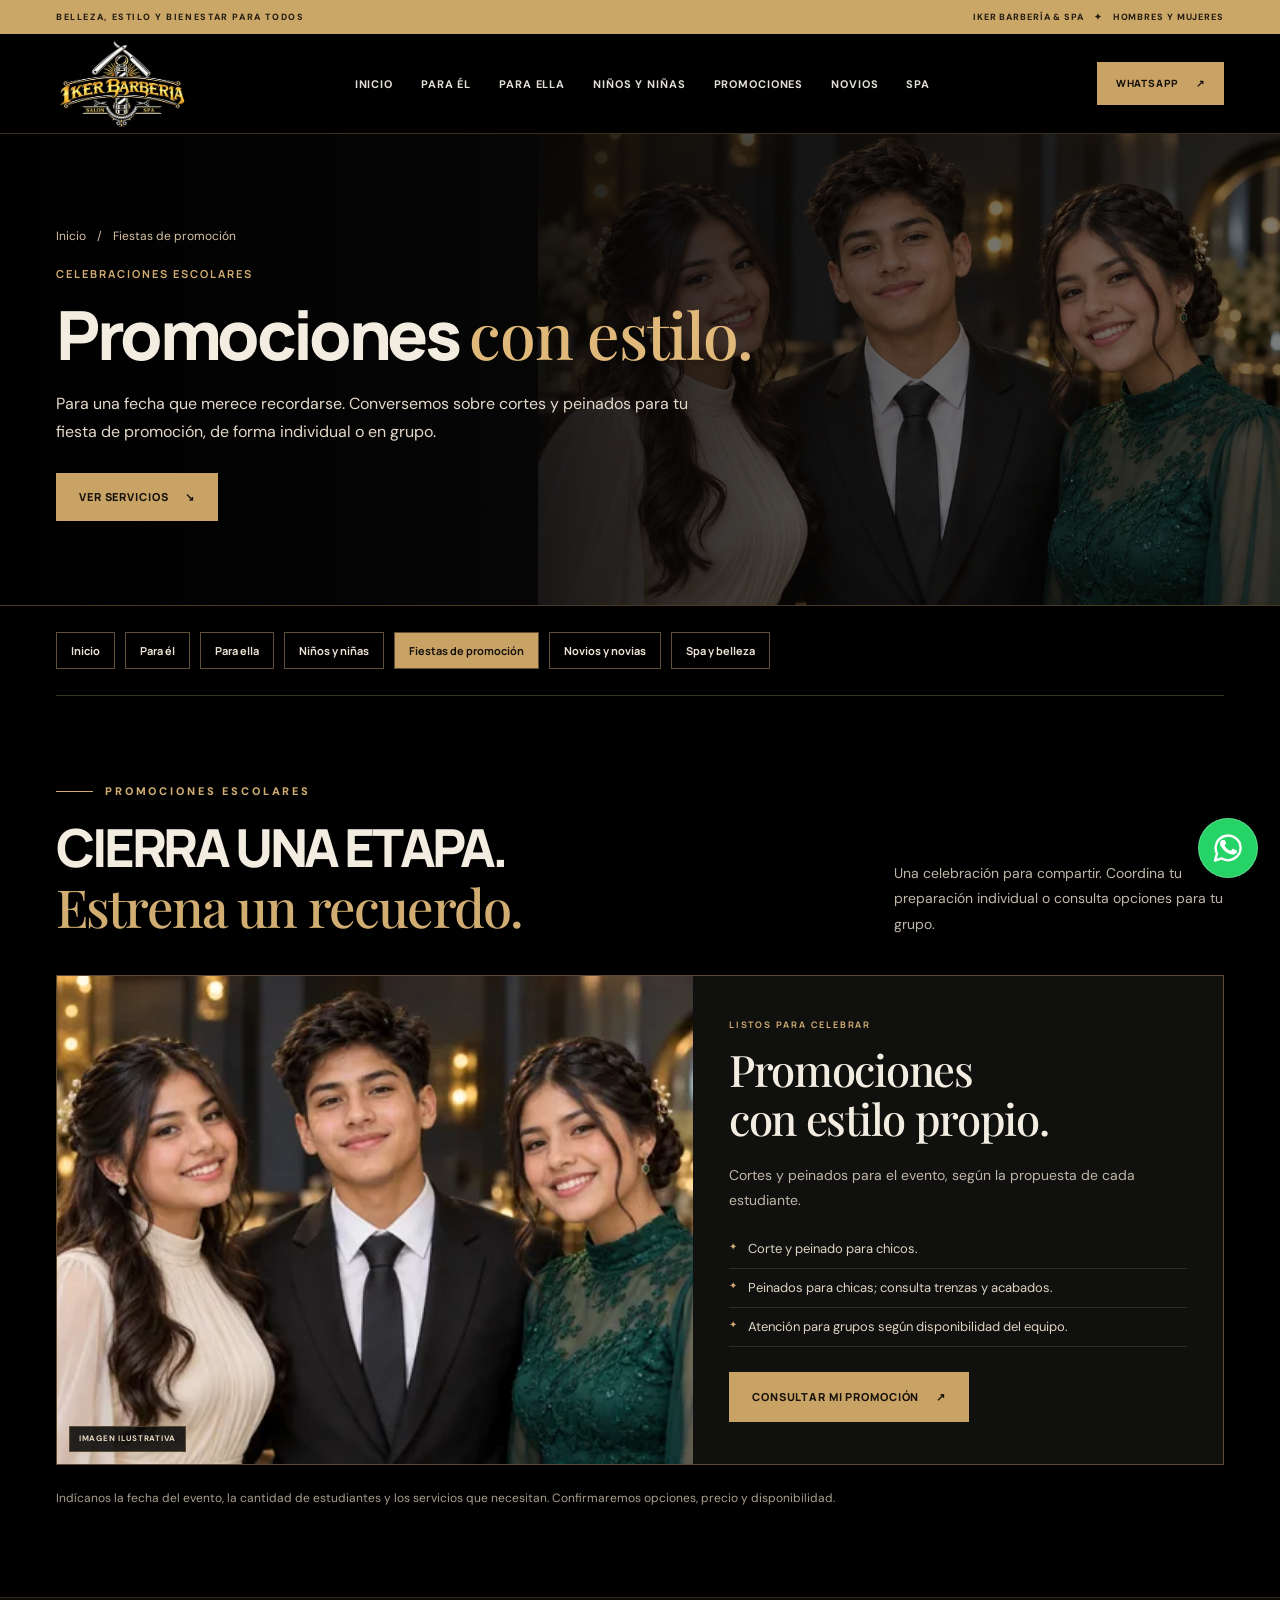
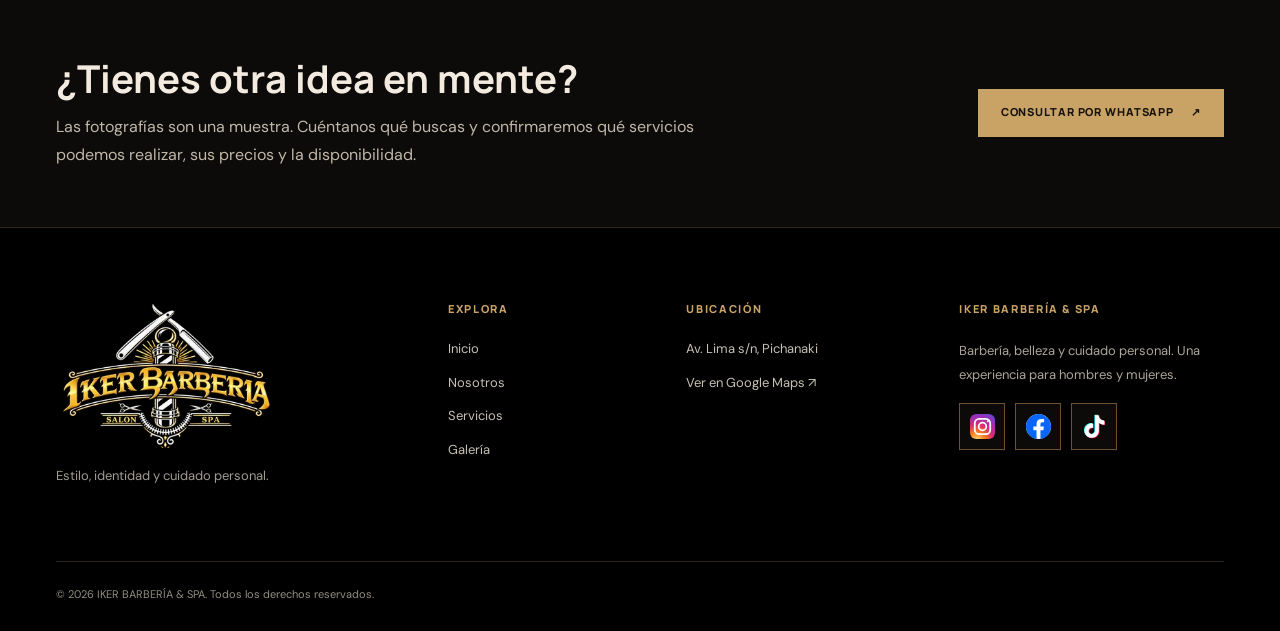
==== fiestas-de-promocion/index.html @ 7877d333 "Add files via upload" ====
<!DOCTYPE html>
<html lang="es-PE"><head><meta charset="utf-8"><meta name="viewport" content="width=device-width, initial-scale=1">
<meta name="theme-color" content="#000000">
<title>Fiestas de promoción | IKER BARBERÍA &amp; SPA en Pichanaki</title><meta name="description" content="Cortes y peinados para fiestas de promoción escolar en Pichanaki. Consulta la preparación individual y opciones para grupos en IKER BARBERÍA &amp; SPA.">
<link rel="canonical" href="https://ikerbarberiaspa.github.io/fiestas-de-promocion/"><link rel="icon" href="../img/identidad/favicon.png" type="image/png">
<meta property="og:type" content="website"><meta property="og:locale" content="es_PE"><meta property="og:title" content="Fiestas de promoción | IKER BARBERÍA &amp; SPA en Pichanaki">
<meta property="og:description" content="Cortes y peinados para fiestas de promoción escolar en Pichanaki. Consulta la preparación individual y opciones para grupos en IKER BARBERÍA &amp; SPA."><meta property="og:url" content="https://ikerbarberiaspa.github.io/fiestas-de-promocion/"><meta property="og:image" content="https://ikerbarberiaspa.github.io/img/promociones/promociones.webp">
<meta name="twitter:card" content="summary_large_image">
<link rel="preconnect" href="https://fonts.googleapis.com"><link rel="preconnect" href="https://fonts.gstatic.com" crossorigin>
<link href="https://fonts.googleapis.com/css2?family=DM+Sans:wght@400;500;600;700&amp;family=Manrope:wght@400;500;600;700;800&amp;family=Playfair+Display:wght@400;500;600;700&amp;display=swap" rel="stylesheet">
<link href="../css/estilos.css" rel="stylesheet"><link href="../css/personalizacion.css" rel="stylesheet"><link href="../css/ampliacion.css" rel="stylesheet"><link href="../css/paginas.css" rel="stylesheet">
<script defer src="../js/app.js"></script><script defer src="../js/ampliacion.js"></script><script type="application/ld+json">{"@context":"https://schema.org","@graph":[{"@type":"WebPage","@id":"https://ikerbarberiaspa.github.io/fiestas-de-promocion/#pagina","url":"https://ikerbarberiaspa.github.io/fiestas-de-promocion/","name":"Fiestas de promoción | IKER BARBERÍA & SPA en Pichanaki","description":"Cortes y peinados para fiestas de promoción escolar en Pichanaki. Consulta la preparación individual y opciones para grupos en IKER BARBERÍA & SPA.","inLanguage":"es-PE","isPartOf":{"@id":"https://ikerbarberiaspa.github.io/#website"},"about":{"@id":"https://ikerbarberiaspa.github.io/#negocio"}},{"@type":"BreadcrumbList","itemListElement":[{"@type":"ListItem","position":1,"name":"Inicio","item":"https://ikerbarberiaspa.github.io/"},{"@type":"ListItem","position":2,"name":"Fiestas de promoción","item":"https://ikerbarberiaspa.github.io/fiestas-de-promocion/"}]}]}</script>
<link href="../css/mejoras.css" rel="stylesheet"></head><body class="subpage-main"><a class="skip-link" href="#contenido">Ir al contenido</a>
<div aria-label="IKER BARBERÍA &amp; SPA" class="announcement"><span>BELLEZA, ESTILO Y BIENESTAR PARA TODOS</span><span class="announcement-right">IKER BARBERÍA &amp; SPA <span aria-hidden="true">✦</span> HOMBRES Y MUJERES</span>
</div>
<header class="site-header" id="cabecera">
<div class="shell header-inner">
<a aria-label="IKER BARBERÍA &amp; SPA, ir al inicio" class="brand" href="../index.html">
<img alt="IKER Barbería · Salón · Spa" class="brand-logo" decoding="async" height="1024" src="../img/responsive/identidad/logo-iker-transparente-320.webp" width="1536" sizes="(max-width: 900px) 110px, 132px" srcset="../img/responsive/identidad/logo-iker-transparente-320.webp 320w, ../img/responsive/identidad/logo-iker-transparente-640.webp 640w">
</a>
<nav aria-label="Menú principal" class="primary-nav" id="navegacion">






<a class="nav-link" href="../index.html">Inicio</a><a class="nav-link" href="../para-el/index.html">Para él</a><a class="nav-link" href="../para-ella/index.html">Para ella</a><a class="nav-link" href="../ninos-y-ninas/index.html">Niños y niñas</a><a aria-current="page" class="nav-link active" href="../fiestas-de-promocion/index.html">Promociones</a><a class="nav-link" href="../novios-y-novias/index.html">Novios</a><a class="nav-link" href="../spa-y-belleza/index.html">Spa</a></nav>
<div class="header-actions">
<a class="btn btn-gold header-book" href="https://wa.me/51968591748?text=%C2%A1Hola%2C%20IKER%21%20Quisiera%20consultar%20por%20un%20servicio%20y%20coordinar%20una%20cita.%20%C2%BFTienen%20disponibilidad%3F" target="_blank" rel="noopener noreferrer" aria-label="Consultar disponibilidad por WhatsApp (abre en una pestaña nueva)">WHATSAPP <span aria-hidden="true">↗</span></a>
<button aria-controls="navegacion" aria-expanded="false" aria-label="Abrir menú" class="menu-toggle" type="button"><span></span><span></span><span></span>
</button>
</div>
</div>
</header>
<main id="contenido"><section class="subpage-intro" aria-labelledby="pagina-titulo">
<img class="subpage-intro-img" src="../img/responsive/promociones/promociones-480.webp" alt="" fetchpriority="high" decoding="async" width="1536" height="1024" sizes="(max-width: 930px) 100vw, 60vw" srcset="../img/responsive/promociones/promociones-480.webp 480w, ../img/responsive/promociones/promociones-960.webp 960w, ../img/promociones/promociones.webp 1536w">
<div class="shell subpage-intro-inner"><nav aria-label="Ruta de navegación" class="subpage-crumbs"><a href="../index.html">Inicio</a><span aria-hidden="true">/</span><span>Fiestas de promoción</span></nav>
<p class="subpage-kicker">CELEBRACIONES ESCOLARES</p><h1 id="pagina-titulo">Promociones <em>con estilo.</em></h1><p class="subpage-intro-lead">Para una fecha que merece recordarse. Conversemos sobre cortes y peinados para tu fiesta de promoción, de forma individual o en grupo.</p>
<a class="btn btn-gold" href="#servicios">VER SERVICIOS <span aria-hidden="true">↘</span></a></div></section>
<div class="shell"><nav aria-label="Todas las categorías" class="subpage-nav"><a href="../index.html">Inicio</a><a href="../para-el/index.html">Para él</a><a href="../para-ella/index.html">Para ella</a><a href="../ninos-y-ninas/index.html">Niños y niñas</a><a href="../fiestas-de-promocion/index.html" aria-current="page">Fiestas de promoción</a><a href="../novios-y-novias/index.html">Novios y novias</a><a href="../spa-y-belleza/index.html">Spa y belleza</a></nav></div>
<section aria-labelledby="iker-school-title" class="iker-extension iker-school" id="servicios">
<div class="shell">
<div class="iker-section-heading reveal">
<div>
<p class="overline"><span class="line"></span> PROMOCIONES ESCOLARES</p>
<h2 id="iker-school-title">CIERRA UNA ETAPA.<br><em>Estrena un recuerdo.</em>
</h2>
</div>
<p>Una celebración para compartir. Coordina tu preparación individual o consulta opciones para tu grupo.</p>
</div>
<div class="iker-school-panel reveal">
<div class="iker-school-photo">
<img alt="Grupo de estudiantes con peinados para su promoción escolar" decoding="async" height="1024" loading="lazy" src="../img/responsive/promociones/promociones-480.webp" width="1536" sizes="(max-width: 620px) 100vw, (max-width: 950px) 50vw, 33vw" srcset="../img/responsive/promociones/promociones-480.webp 480w, ../img/responsive/promociones/promociones-960.webp 960w, ../img/promociones/promociones.webp 1536w"><span class="iker-photo-tag">IMAGEN ILUSTRATIVA</span>
</div>
<div class="iker-school-copy">
<p class="iker-eyebrow">LISTOS PARA CELEBRAR</p>
<h3>Promociones<br>con estilo propio.</h3>
<p>Cortes y peinados para el evento, según la propuesta de cada estudiante.</p>
<ul>
<li>Corte y peinado para chicos.</li>
<li>Peinados para chicas; consulta trenzas y acabados.</li>
<li>Atención para grupos según disponibilidad del equipo.</li>
</ul>
<a class="btn btn-gold" href="https://wa.me/51968591748?text=%C2%A1Hola%2C%20IKER%21%20Quisiera%20informaci%C3%B3n%20y%20disponibilidad%20para%20promociones%20escolares%20y%20atenci%C3%B3n%20para%20grupos." rel="noopener noreferrer" target="_blank">CONSULTAR MI PROMOCIÓN <span aria-hidden="true">↗</span>
</a>
</div>
</div>
<p class="iker-section-note">Indícanos la fecha del evento, la cantidad de estudiantes y los servicios que necesitan. Confirmaremos opciones, precio y disponibilidad.</p>
</div>
</section>
<section class="subpage-callout" aria-labelledby="consulta-titulo"><div class="shell subpage-callout-inner"><div>
 <h2 id="consulta-titulo">¿Tienes otra idea en mente?</h2><p>Las fotografías son una muestra. Cuéntanos qué buscas y confirmaremos qué servicios podemos realizar, sus precios y la disponibilidad.</p></div>
 <a class="btn btn-gold" href="https://wa.me/51968591748?text=Hola%2C+IKER+BARBER%C3%8DA+%26+SPA.+Quisiera+consultar+servicios%2C+precios+y+disponibilidad+de+fiestas+de+promoci%C3%B3n." target="_blank" rel="noopener noreferrer">CONSULTAR POR WHATSAPP <span aria-hidden="true">↗</span></a></div></section>
</main><footer class="footer">
<div class="shell footer-main">
<div class="footer-brand">
<a class="brand" href="../index.html">
<img alt="IKER Barbería · Salón · Spa" class="brand-logo" decoding="async" height="1024" src="../img/responsive/identidad/logo-iker-transparente-320.webp" width="1536" sizes="(max-width: 900px) 110px, 132px" srcset="../img/responsive/identidad/logo-iker-transparente-320.webp 320w, ../img/responsive/identidad/logo-iker-transparente-640.webp 640w" loading="lazy">
</a>
<p>Estilo, identidad y cuidado personal.</p>
</div>
<div class="footer-links"><strong>EXPLORA</strong>
<a href="../index.html#inicio">Inicio</a>
<a href="../index.html#nosotros">Nosotros</a>
<a href="../index.html#servicios">Servicios</a>
<a href="../index.html#galeria">Galería</a>
</div>
<div class="footer-links"><strong>UBICACIÓN</strong>
<a href="../index.html#contacto">Av. Lima s/n, Pichanaki</a>
<a href="https://www.google.com/maps/dir//Iker+Barber%C3%ADa+Spa,+Av+Lima+s%2Fn,+Pichanaki+12866/data=!4m8!4m7!1m0!1m5!1m1!1s0x910a2d4d54e1767b:0xe0b9c890db10d2a2!2m2!1d-74.8751784!2d-10.9256373" rel="noopener noreferrer" target="_blank">Ver en Google Maps ↗</a>
</div>
<div class="footer-news"><strong>IKER BARBERÍA &amp; SPA</strong>
<p>Barbería, belleza y cuidado personal. Una experiencia para hombres y mujeres.</p>
<nav aria-label="Redes sociales de IKER Barbería Spa en el pie de página" class="social-links social-links-footer">
<a aria-label="Visitar Instagram de IKER Barbería Spa (abre en una pestaña nueva)" class="social-link" href="https://www.instagram.com/ikerbarberiaspa/" rel="noopener noreferrer" target="_blank" title="Instagram">
<img alt="" aria-hidden="true" class="social-icon" height="24" src="../img/redes-sociales/social-instagram.svg" width="24">
</a>
<a aria-label="Visitar Facebook de IKER Barbería Spa (abre en una pestaña nueva)" class="social-link" href="https://www.facebook.com/profile.php?id=100064150654777" rel="noopener noreferrer" target="_blank" title="Facebook">
<img alt="" aria-hidden="true" class="social-icon" height="24" src="../img/redes-sociales/social-facebook.svg" width="24">
</a>
<a aria-label="Visitar TikTok de IKER Barbería Spa (abre en una pestaña nueva)" class="social-link" href="https://www.tiktok.com/@iker.barbera.spa" rel="noopener noreferrer" target="_blank" title="TikTok">
<img alt="" aria-hidden="true" class="social-icon" height="24" src="../img/redes-sociales/social-tiktok.svg" width="24">
</a>
</nav>
</div>
</div>
<div class="footer-lower shell"><span>© <span id="year">2026</span> IKER BARBERÍA &amp; SPA. Todos los derechos reservados.</span></div>
</footer>
<a aria-label="Consultar por un servicio de IKER Barbería Spa en WhatsApp (abre en una pestaña nueva)" class="whatsapp-float" href="https://wa.me/51968591748?text=%C2%A1Hola%2C%20IKER%20Barber%C3%ADa%20Spa!%20Les%20escribo%20porque%20me%20interesa%20uno%20de%20sus%20servicios.%20%C2%BFPodr%C3%ADan%20brindarme%20informaci%C3%B3n%20y%20disponibilidad%20de%20atenci%C3%B3n%3F" rel="noopener noreferrer" target="_blank" title="Escríbenos por WhatsApp">
<img alt="" aria-hidden="true" height="32" src="../img/redes-sociales/social-whatsapp.svg" width="32">
</a>
</body></html>
---- css/estilos.css ----
:root {
  --night:#0b0b0a;
  --dark:#121211;
  --dark2:#1b1a18;
  --gold:#c9a365;
  --gold-light:#e8c78e;
  --cream:#f4f0e8;
  --ivory:#eae5d9;
  --warm:#d1c8b8;
  --muted:#8e8880;
  --border:#dcd5c9;
  --serif:'Playfair Display',Georgia,serif;
  --sans:'DM Sans',Arial,sans-serif;
  --display:'Manrope',Arial,sans-serif;
  --max:1310px
}
* {
  box-sizing:border-box
}
html {
  scroll-behavior:smooth;
  scroll-padding-top:90px
}
body {
  margin:0;
  min-width:320px;
  background:var(--cream);
  font-family:var(--sans);
  -webkit-font-smoothing:antialiased;
  color:#161511
}
button,input,select,textarea {
  font:inherit
}
button {
  cursor:pointer
}
a {
  color:inherit;
  text-decoration:none
}
img {
  display:block;
  width:100%;
  max-width:100%
}
button,img {
  user-select:none
}
::selection {
  background:#caa36b;
  color:#13100b
}
:focus-visible {
  outline:3px solid var(--gold);
  outline-offset:4px
}
.skip-link {
  position:absolute;
  z-index:200;
  top:-100px;
  left:12px;
  padding:12px;
  background:#fff;
  color:#000
}
.skip-link:focus {
  top:10px
}
.shell {
  width:min(var(--max),calc(100% - 112px));
  margin:auto
}
.section {
  padding:120px 0
}
section {
  scroll-margin-top:81px
}
.announcement {
  height:34px;
  background:#cba767;
  color:#251d12;
  display:flex;
  align-items:center;
  justify-content:space-between;
  padding:0 max(calc((100vw - 1310px)/2),56px);
  font-size:9px;
  letter-spacing:.18em;
  font-weight:800;
  white-space:nowrap
}
.announcement-right {
  letter-spacing:.1em
}
.announcement-right span {
  padding:0 7px
}
.site-header {
  position:sticky;
  top:0;
  z-index:80;
  height:84px;
  background:rgba(10,10,9,.98);
  border-bottom:1px solid #3c3121;
  color:#f7f4ef;
  backdrop-filter:blur(18px);
  transition:height .2s,box-shadow .2s
}
.site-header.scrolled {
  height:72px;
  box-shadow:0 8px 30px #0005
}
.header-inner {
  height:100%;
  display:flex;
  align-items:center;
  gap:38px
}
.brand {
  display:inline-flex;
  flex-direction:column;
  gap:2px;
  flex:0 0 auto;
  line-height:1
}
.brand-main {
  font:700 43px/.95 var(--serif);
  letter-spacing:.035em;
  color:#f6e9d3
}
.brand-dot {
  color:var(--gold)
}
.brand-sub {
  font-size:10px;
  font-weight:700;
  letter-spacing:.33em;
  padding-left:3px;
  color:#c8a76c
}
.primary-nav {
  display:flex;
  justify-content:center;
  align-items:center;
  gap:34px;
  flex:1
}
.nav-link {
  height:84px;
  display:grid;
  place-items:center;
  color:#e3dfd9;
  font-size:11px;
  font-weight:700;
  text-transform:uppercase;
  letter-spacing:.08em;
  position:relative;
  transition:color .2s
}
.nav-link:hover,.nav-link:focus {
  color:var(--gold-light)
}
.nav-link::after {
  position:absolute;
  bottom:21px;
  left:0;
  width:0;
  height:2px;
  background:var(--gold);
  content:"";
  transition:width .2s
}
.nav-link:hover::after,.nav-link.active::after {
  width:100%
}
.header-actions {
  display:flex;
  align-items:center;
  gap:12px
}
.btn {
  display:inline-flex;
  align-items:center;
  justify-content:center;
  gap:17px;
  min-height:48px;
  padding:15px 22px;
  appearance:none;
  border:1px solid transparent;
  font:800 11px/1.3 var(--display);
  letter-spacing:.08em;
  text-transform:uppercase;
  transition:background .2s,transform .2s,border-color .2s,color .2s;
  white-space:nowrap
}
.btn:hover {
  transform:translateY(-2px)
}
.btn:active {
  transform:translateY(0)
}
.btn-gold {
  background:var(--gold);
  border-color:var(--gold);
  color:#17120b
}
.btn-gold:hover {
  background:var(--gold-light);
  border-color:var(--gold-light)
}
.btn-outline {
  border-color:#ffffff8e;
  background:#0d0c0a45;
  color:#fff
}
.btn-outline:hover {
  border-color:var(--gold-light);
  background:#ffffff16
}
.btn-dark {
  background:var(--night);
  border-color:var(--night);
  color:#f4ede3
}
.btn-dark:hover {
  background:#3a3125
}
.btn-lg {
  min-height:57px;
  padding:17px 24px;
  font-size:11px
}
.header-book {
  min-height:43px;
  padding:14px 18px;
  font-size:10px
}
.calendar-icon {
  font-size:17px;
  font-weight:400
}
.mobile-book,.menu-toggle {
  display:none
}
/* Hero full-width, photographic visual */ .hero {
  min-height:clamp(650px,calc(100svh - 118px),860px);
  background:#171510;
  position:relative;
  color:#fff;
  isolation:isolate;
  overflow:hidden;
  display:flex;
  align-items:center
}
.hero-backdrop {
  position:absolute;
  inset:0;
  z-index:-3;
  background-image:none;
  background-size:cover;
  background-position:center 35%;
  transform:scale(1.015);
  animation:hero-zoom 15s ease-out both
}
.hero-wash {
  position:absolute;
  inset:0;
  z-index:-2;
  background:linear-gradient(90deg,rgba(2,2,2,.91) 0%,rgba(5,5,5,.83) 21%,rgba(5,5,5,.55) 45%,rgba(4,4,4,.14) 76%,rgba(1,1,1,.33) 100%),linear-gradient(0deg,rgba(0,0,0,.64),transparent 25%,transparent 65%,rgba(0,0,0,.23))
}
.hero-content {
  min-height:100%;
  position:relative;
  z-index:1;
  display:flex;
  align-items:center;
  padding:100px 0 115px
}
.hero-copy {
  max-width:880px
}
.overline {
  display:flex;
  align-items:center;
  gap:12px;
  margin:0 0 22px;
  color:#9a7545;
  font-size:11px;
  font-weight:800;
  letter-spacing:.26em;
  text-transform:uppercase
}
.overline-light {
  color:#dfc39b
}
.overline .line {
  display:inline-block;
  width:37px;
  height:1px;
  background:currentColor
}
.overline-deco {
  font-weight:400;
  color:#7a7268;
  margin:0 3px
}
.hero h1 {
  font:800 clamp(62px,7.6vw,126px)/.99 var(--display);
  letter-spacing:-.085em;
  margin:0;
  text-transform:uppercase;
  text-shadow:0 10px 30px #0004
}
.hero h1 em {
  font-style:normal;
  color:#d7b378
}
.short-gold-line {
  background:var(--gold);
  height:3px;
  width:64px;
  margin:28px 0 22px
}
.hero-lead {
  font:400 17px/1.9 var(--sans);
  color:#eee8de;
  max-width:500px;
  margin:0 0 29px;
  text-wrap:balance
}
.hero-cta {
  display:flex;
  align-items:center;
  gap:12px;
  flex-wrap:wrap
}
.hero-vertical {
  position:absolute;
  right:0;
  top:50%;
  transform:translateY(-50%);
  display:flex;
  flex-direction:column;
  align-items:center;
  gap:75px;
  writing-mode:vertical-rl;
  font-size:10px;
  font-weight:800;
  letter-spacing:.27em;
  color:#eadcc5
}
.scroll-prompt {
  position:absolute;
  bottom:25px;
  left:max(calc((100% - var(--max))/2),56px);
  display:flex;
  align-items:center;
  gap:14px;
  color:#e2ddd4;
  font-weight:800;
  font-size:9px;
  letter-spacing:.22em
}
.scroll-line {
  height:1px;
  width:46px;
  background:var(--gold)
}
.hero-bottom-rule {
  height:4px;
  background:linear-gradient(90deg,var(--gold) 0,30%,transparent 30%,transparent 100%);
  position:absolute;
  bottom:0;
  left:0;
  right:0
}
@keyframes hero-zoom {
  from {
    transform:scale(1.09)
  }
  to {
    transform:scale(1.015)
  }

}
.brand-marquee {
  overflow:hidden;
  background:var(--gold);
  color:#21180e;
  border-bottom:1px solid #be944f
}
.brand-marquee-inner {
  width:max-content;
  display:flex;
  align-items:center;
  gap:40px;
  padding:17px 0;
  animation:marquee-move 37s linear infinite;
  white-space:nowrap
}
.brand-marquee span {
  font:800 11px var(--display);
  letter-spacing:.24em
}
.brand-marquee i {
  font:normal 19px var(--serif)
}
@keyframes marquee-move {
  to {
    transform:translateX(-50%)
  }

}
.display-title {
  font:800 clamp(42px,5.15vw,76px)/1.06 var(--display);
  letter-spacing:-.073em;
  text-transform:uppercase;
  margin:0
}
.display-title em {
  font:500 .91em var(--serif);
  letter-spacing:-.048em;
  text-transform:none;
  color:#a57b47
}
.section-header {
  display:flex;
  align-items:end;
  justify-content:space-between;
  gap:36px;
  margin-bottom:49px
}
.section-aside {
  width:min(360px,100%);
  font-size:15px;
  line-height:1.75;
  color:#6b655d
}
.section-aside p {
  margin:0 0 16px
}
.draft-tag {
  display:inline-block;
  border-top:1px solid #c5b79e;
  padding:14px 0 0;
  color:#987547;
  font-weight:700;
  letter-spacing:.07em;
  font-size:9px
}
.section-footnote {
  color:#777065;
  font-size:12px;
  line-height:1.8;
  margin:24px 0 0
}
.services {
  background:var(--cream)
}
.service-grid {
  display:grid;
  grid-template-columns:repeat(3,minmax(0,1fr));
  gap:20px
}
.service-card {
  background:#fffdf8;
  min-width:0;
  border:1px solid #e1d9ce;
  transition:box-shadow .25s,transform .25s
}
.service-card:hover {
  transform:translateY(-5px);
  box-shadow:0 23px 38px #22160817
}
.service-image-wrap {
  height:285px;
  overflow:hidden;
  position:relative;
  background:#29251d
}
.service-image-wrap:after {
  content:'';
  position:absolute;
  inset:0;
  background:linear-gradient(to top,#0006,transparent 43%);
  pointer-events:none
}
.service-image-wrap img {
  width:100%;
  height:100%;
  object-fit:cover;
  object-position:center 37%;
  filter:saturate(.69) contrast(1.07);
  transition:transform .6s,filter .6s
}
.service-card:hover img {
  transform:scale(1.06);
  filter:saturate(.9) contrast(1.06)
}
.service-index {
  position:absolute;
  top:19px;
  left:19px;
  z-index:2;
  color:#fff;
  font:700 11px var(--display);
  background:#1a1a17b5;
  padding:8px 11px;
  letter-spacing:.13em;
  border:1px solid #ffffff57
}
.service-card-bottom {
  min-height:113px;
  padding:22px 24px;
  display:flex;
  justify-content:space-between;
  align-items:center;
  gap:14px
}
.service-card h3 {
  font:700 21px var(--display);
  letter-spacing:-.05em;
  margin:0 0 8px
}
.service-card p {
  color:#756f67;
  margin:0;
  font-size:13px
}
.service-arrow {
  flex:0 0 41px;
  height:41px;
  border:1px solid #cbb58e;
  background:transparent;
  color:#8c653c;
  font-size:22px;
  display:grid;
  place-items:center;
  transition:background .2s,color .2s
}
.service-arrow:hover {
  background:var(--gold);
  color:#17120b
}
.about {
  background:#e7e1d6;
  overflow:hidden
}
.about-grid {
  display:grid;
  grid-template-columns:1fr .95fr;
  align-items:center;
  gap:95px
}
.about-visual {
  position:relative;
  padding:0 30px 25px 0
}
.about-photo-frame {
  height:640px;
  position:relative;
  background:#302a20
}
.about-photo-frame:after {
  position:absolute;
  content:'';
  top:-17px;
  left:21px;
  right:-19px;
  bottom:23px;
  z-index:0;
  border:1px solid #bc965e;
  pointer-events:none
}
.about-photo-frame img {
  width:100%;
  height:100%;
  object-fit:cover;
  position:relative;
  z-index:1;
  filter:saturate(.78)
}
.about-seal {
  background:var(--gold);
  color:#18130a;
  position:absolute;
  z-index:2;
  bottom:61px;
  right:-1px;
  width:170px;
  height:135px;
  display:flex;
  flex-direction:column;
  align-items:center;
  justify-content:center;
  gap:5px;
  box-shadow:0 12px 26px #0003
}
.about-seal span {
  font:700 55px/.9 var(--serif)
}
.about-seal small {
  font-size:10px;
  font-weight:800;
  letter-spacing:.22em
}
.about-caption {
  font-size:10px;
  letter-spacing:.08em;
  color:#726a5c;
  margin:13px 0 0
}
.about-copy .intro {
  font:400 23px/1.62 var(--serif);
  margin:30px 0 18px
}
.about-copy .about-detail {
  font-size:15px;
  line-height:1.9;
  color:#655e54;
  margin:0 0 30px
}
.about-values {
  border-top:1px solid #c9bca9;
  margin:0 0 32px
}
.about-values>div {
  display:grid;
  grid-template-columns:50px 140px 1fr;
  align-items:center;
  gap:13px;
  border-bottom:1px solid #c9bca9;
  padding:16px 0
}
.about-values span {
  font-size:11px;
  color:#9d7950;
  font-weight:800
}
.about-values strong {
  font:700 14px var(--display)
}
.about-values small {
  font-size:12px;
  color:#777064
}
.text-link {
  border-bottom:1px solid #946a3b;
  display:inline-flex;
  align-items:center;
  gap:25px;
  padding-bottom:11px;
  font-size:11px;
  font-weight:800;
  letter-spacing:.13em;
  color:#8a6238;
  transition:gap .2s
}
.text-link:hover {
  gap:31px
}
.quote-section {
  background:#11110f;
  padding:90px 0;
  text-align:center;
  color:#fff;
  position:relative;
  overflow:hidden
}
.quote-section:before {
  content:'I';
  position:absolute;
  left:-45px;
  top:-300px;
  font:700 680px var(--serif);
  color:#ffffff06
}
.quote-inner {
  position:relative
}
.quote-ornament {
  display:block;
  color:var(--gold);
  font-size:26px;
  margin-bottom:20px
}
.quote-inner p {
  font:800 clamp(36px,4.9vw,73px)/1.22 var(--display);
  letter-spacing:-.06em;
  margin:0 0 32px
}
.quote-inner em {
  font:500 1.01em var(--serif);
  color:var(--gold-light);
  letter-spacing:-.04em
}
.quote-under {
  font-size:10px;
  color:#beb5a8;
  letter-spacing:.23em;
  font-weight:700
}
.gallery {
  background:#f9f7f3
}
.gallery-head {
  margin-bottom:29px
}
.gallery-intro {
  margin-bottom:5px
}
.filter-row {
  display:flex;
  gap:7px;
  flex-wrap:wrap;
  margin:0 0 20px
}
.filter {
  border:1px solid #d9cebc;
  background:transparent;
  padding:12px 19px;
  color:#6c6255;
  letter-spacing:.13em;
  font-weight:800;
  font-size:10px;
  transition:background .2s,border-color .2s,color .2s
}
.filter:hover {
  border-color:#b6935a
}
.filter.active {
  background:var(--gold);
  border-color:var(--gold);
  color:#19150f
}
.gallery-grid {
  display:grid;
  grid-template-columns:repeat(4,minmax(0,1fr));
  grid-auto-rows:258px;
  gap:12px
}
.gallery-item {
  position:relative;
  display:block;
  border:0;
  background:#2d2923;
  overflow:hidden;
  padding:0;
  min-width:0;
  text-align:left
}
.gallery-item.wide {
  grid-column:span 2
}
.gallery-item img {
  width:100%;
  height:100%;
  object-fit:cover;
  filter:saturate(.68) contrast(1.08);
  transition:transform .6s,filter .6s
}
.gallery-item:hover img,.gallery-item:focus-visible img {
  transform:scale(1.07);
  filter:saturate(.93)
}
.gallery-overlay {
  position:absolute;
  inset:auto 0 0;
  padding:38px 18px 15px;
  color:#fff;
  background:linear-gradient(transparent,#090909c7);
  display:flex;
  justify-content:space-between;
  align-items:end;
  font:800 10px var(--display);
  letter-spacing:.18em
}
.gallery-overlay strong {
  font-size:23px;
  font-weight:400
}
.gallery-item[hidden] {
  display:none
}
.gallery-note {
  margin-top:17px
}
.booking-banner {
  background:#1b1a17;
  color:#fff;
  position:relative;
  overflow:hidden;
  padding:86px 0
}
.booking-banner:before {
  content:"";
  position:absolute;
  inset:0;
  background:linear-gradient(90deg,#0d0d0bb3,#161510e8);
  opacity:.77
}
.booking-banner-inner {
  position:relative;
  display:flex;
  align-items:center;
  justify-content:space-between;
  gap:30px
}
.booking-banner h2 {
  font:800 clamp(38px,4.6vw,67px)/1.12 var(--display);
  letter-spacing:-.065em;
  margin:0
}
.booking-banner h2 em {
  font:500 .94em var(--serif);
  color:var(--gold-light)
}
.contact {
  background:var(--cream)
}
.contact-grid {
  display:grid;
  grid-template-columns:.92fr 1.08fr;
  gap:90px;
  align-items:stretch
}
.contact-info {
  padding:8px 0
}
.contact-lead {
  color:#696258;
  line-height:1.8;
  font-size:15px;
  max-width:480px;
  margin:27px 0 30px
}
.contact-list {
  border-top:1px solid #d0c8b9;
  margin-bottom:27px
}
.contact-line {
  display:flex;
  gap:18px;
  border-bottom:1px solid #d0c8b9;
  padding:21px 0
}
.info-icon {
  flex:0 0 29px;
  font-size:24px;
  color:#987443
}
.contact-line div {
  display:flex;
  flex-direction:column;
  gap:8px;
  min-width:0
}
.contact-line small {
  letter-spacing:.17em;
  font-size:10px;
  font-weight:800;
  color:#8e724b
}
.contact-line div>span,.contact-line a {
  font-size:14px;
  color:#3e382f;
  overflow-wrap:anywhere
}
.contact-line a:hover {
  color:#ac814d
}
.location-panel {
  min-height:530px;
  background:radial-gradient(ellipse at 54% 45%,#383228 0%,#22211d 42%,#161713 90%);
  position:relative;
  overflow:hidden;
  display:flex;
  align-items:center;
  justify-content:center;
  color:#fff;
  border:1px solid #a18d6b
}
.map-lines {
  position:absolute;
  inset:-20%;
  opacity:.22;
  background-image:linear-gradient(72deg,transparent 46%,#c5ab7d 46.2%,transparent 46.6%),linear-gradient(18deg,transparent 30%,#c5ab7d 30.3%,transparent 30.7%),repeating-linear-gradient(90deg,transparent 0 85px,#c5ab7d7a 86px,transparent 88px),repeating-linear-gradient(0deg,transparent 0 74px,#c5ab7d6b 75px,transparent 77px);
  transform:rotate(-17deg)
}
.map-marker {
  position:relative;
  z-index:1;
  width:110px;
  height:110px;
  border-radius:50%;
  background:var(--gold);
  color:#17120b;
  border:6px solid #ffffff2b;
  outline:1px solid var(--gold);
  display:flex;
  align-items:center;
  justify-content:center;
  flex-direction:column;
  box-shadow:0 0 0 18px #c3a16e1c
}
.map-marker span {
  font:700 38px var(--serif)
}
.map-marker small {
  font-size:8px;
  font-weight:800;
  letter-spacing:.15em
}
.map-caption {
  position:absolute;
  bottom:0;
  left:0;
  right:0;
  background:linear-gradient(transparent,#0d0d0cea 30%);
  padding:65px 31px 29px;
  display:flex;
  flex-direction:column;
  gap:9px
}
.mini-gold-line {
  display:block;
  width:36px;
  height:2px;
  background:var(--gold);
  margin-bottom:5px
}
.map-caption strong {
  font-size:13px;
  letter-spacing:.08em
}
.map-caption small {
  font-size:12px;
  line-height:1.6;
  color:#c9bfb0;
  max-width:370px
}
.footer {
  background:var(--night);
  color:#eee8dc
}
.footer-main {
  display:grid;
  grid-template-columns:1.4fr .72fr .75fr 1fr;
  gap:48px;
  padding:73px 0 64px
}
.footer-brand .brand-main {
  font-size:49px
}
.footer-brand p {
  font-size:13px;
  color:#a19b92;
  margin-top:19px
}
.footer-links,.footer-news {
  display:flex;
  flex-direction:column;
  gap:14px
}
.footer-links strong,.footer-news strong {
  font:800 11px var(--display);
  letter-spacing:.15em;
  color:var(--gold);
  margin-bottom:9px
}
.footer-links a,.footer-links button {
  font-size:13px;
  color:#c6c0b5;
  line-height:1.5;
  text-align:left;
  border:0;
  padding:0;
  background:transparent
}
.footer-links a:hover,.footer-links button:hover {
  color:var(--gold-light)
}
.footer-news p {
  color:#ada59a;
  margin:0;
  font-size:13px;
  line-height:1.8
}
.footer-lower {
  border-top:1px solid #39362f;
  display:flex;
  align-items:center;
  justify-content:space-between;
  gap:16px;
  padding:24px 0 28px;
  color:#948e82;
  font-size:11px;
  line-height:1.5
}
.gold-star {
  color:var(--gold);
  margin-left:4px
}
/* Dialogs */ dialog {
  border:0;
  padding:0
}
dialog::backdrop {
  background:#070706e0;
  backdrop-filter:blur(4px)
}
.booking-modal {
  background:#f6f1e7;
  color:#181614;
  width:min(570px,calc(100% - 20px));
  max-height:calc(100vh - 40px);
  box-shadow:0 28px 70px #0007
}
.booking-modal[open] {
  animation:modal-enter .25s both
}
.booking-inner {
  padding:44px 43px 38px
}
.close-modal {
  position:absolute;
  right:12px;
  top:11px;
  border:0;
  background:transparent;
  color:#3e3325;
  font-size:32px;
  width:42px;
  height:42px
}
.booking-inner h2 {
  font:800 40px/1.16 var(--display);
  letter-spacing:-.06em;
  margin:0 0 15px
}
.booking-inner h2 em {
  font:500 1.02em var(--serif);
  color:#a17c45
}
.booking-inner>p:not(.overline) {
  font-size:13px;
  line-height:1.75;
  color:#736b60;
  margin:0 0 22px
}
.booking-inner form {
  display:grid;
  gap:9px
}
.booking-inner label {
  font-size:11px;
  font-weight:800;
  letter-spacing:.04em;
  margin-top:7px
}
.booking-inner label span {
  color:#ab582e
}
.booking-inner input,.booking-inner select,.booking-inner textarea {
  border:1px solid #d2c8b6;
  background:#fffefb;
  color:#171511;
  padding:12px 13px;
  border-radius:0;
  min-width:0;
  width:100%;
  font-size:14px
}
.booking-inner textarea {
  resize:vertical
}
.fields-inline {
  display:grid;
  grid-template-columns:1fr 1fr;
  gap:14px
}
.fields-inline>div {
  min-width:0;
  display:flex;
  flex-direction:column;
  gap:10px
}
.booking-inner .btn-submit {
  margin-top:15px
}
.form-explain {
  font-size:11px;
  line-height:1.6;
  color:#726959
}
.lightbox {
  background:#111;
  width:min(970px,calc(100% - 32px));
  color:#eee;
  box-shadow:0 20px 60px #000a;
  max-height:94vh;
  overflow:auto
}
.lightbox img {
  max-height:76vh;
  object-fit:contain;
  background:#111
}
.lightbox p {
  margin:0;
  padding:18px 22px;
  color:#dfc59a;
  font-size:13px;
  letter-spacing:.02em
}
.lightbox-close {
  position:absolute;
  top:8px;
  right:9px;
  z-index:2;
  background:#171511e8;
  border:1px solid #bd9b5f;
  color:#fff;
  width:42px;
  height:42px;
  font-size:30px
}
.reveal {
  transition:opacity .7s,transform .7s
}
.js .reveal:not(.in-view) {
  opacity:0;
  transform:translateY(28px)
}
.reveal.in-view {
  opacity:1;
  transform:translateY(0)
}
@keyframes modal-enter {
  from {
    opacity:0;
    transform:translateY(14px)
  }
  to {
    opacity:1;
    transform:translateY(0)
  }

}
@media(max-width:1150px) {
  .shell {
    width:calc(100% - 70px)
  }
  .primary-nav {
    gap:19px
  }
  .header-inner {
    gap:22px
  }
  .header-book {
    padding:11px 13px
  }
  .service-image-wrap {
    height:245px
  }
  .about-grid {
    gap:48px
  }
  .about-photo-frame {
    height:555px
  }
  .contact-grid {
    gap:52px
  }
  .hero-vertical {
    right:10px
  }
  .announcement {
    padding:0 35px
  }
  .scroll-prompt {
    left:35px
  }

}
@media(max-width:900px) {
  .announcement {
    font-size:8px
  }
  .announcement-right {
    display:none
  }
  .site-header,.site-header.scrolled {
    height:73px
  }
  .header-inner {
    justify-content:space-between
  }
  .header-book {
    display:none
  }
  .menu-toggle {
    display:flex;
    width:45px;
    height:44px;
    align-items:center;
    justify-content:center;
    flex-direction:column;
    gap:6px;
    background:transparent;
    border:1px solid #766045
  }
  .menu-toggle span {
    height:2px;
    width:20px;
    background:#efdfc6;
    transition:transform .2s,opacity .2s
  }
  .menu-toggle[aria-expanded="true"] span:nth-child(1) {
    transform:translateY(8px) rotate(45deg)
  }
  .menu-toggle[aria-expanded="true"] span:nth-child(2) {
    opacity:0
  }
  .menu-toggle[aria-expanded="true"] span:nth-child(3) {
    transform:translateY(-8px) rotate(-45deg)
  }
  .primary-nav {
    display:none;
    position:absolute;
    top:73px;
    left:0;
    right:0;
    padding:16px 35px 25px;
    background:#11110f;
    border-top:1px solid #443827;
    box-shadow:0 20px 35px #0009
  }
  .primary-nav.is-open {
    display:flex;
    flex-direction:column;
    align-items:stretch;
    gap:0
  }
  .nav-link {
    height:auto;
    padding:16px 0;
    display:block;
    border-bottom:1px solid #302b23
  }
  .nav-link:after {
    bottom:0
  }
  .mobile-book {
    display:block;
    background:var(--gold);
    color:#16120a;
    border:0;
    font-weight:800;
    font-size:12px;
    padding:16px;
    text-align:center;
    margin-top:18px
  }
  .hero {
    min-height:720px
  }
  .hero h1 {
    font-size:clamp(59px,9.4vw,94px)
  }
  .hero-wash {
    background:linear-gradient(90deg,#050505f2 0%,#050505dd 26%,#05050565 77%),linear-gradient(0deg,#0008,transparent 55%)
  }
  .hero-vertical {
    display:none
  }
  .service-grid {
    grid-template-columns:repeat(2,minmax(0,1fr))
  }
  .about-grid {
    grid-template-columns:1fr;
    gap:55px
  }
  .about-visual {
    max-width:610px
  }
  .about-photo-frame {
    height:450px
  }
  .about-copy {
    max-width:670px
  }
  .gallery-grid {
    grid-template-columns:repeat(3,minmax(0,1fr));
    grid-auto-rows:225px
  }
  .gallery-item.wide {
    grid-column:span 2
  }
  .contact-grid {
    grid-template-columns:1fr;
    gap:35px
  }
  .location-panel {
    min-height:420px
  }
  .footer-main {
    grid-template-columns:1.25fr 1fr 1fr;
    gap:36px
  }
  .footer-news {
    grid-column:1/-1;
    max-width:480px
  }
  .section {
    padding:90px 0
  }

}
@media(max-width:620px) {
  .shell {
    width:calc(100% - 38px)
  }
  .announcement {
    height:27px;
    padding:0 19px;
    font-size:8px
  }
  .brand-main {
    font-size:37px
  }
  .brand-sub {
    font-size:8px
  }
  .hero {
    min-height:660px;
    align-items:center
  }
  .hero-backdrop {
    background-position:59% center
  }
  .hero-wash {
    background:linear-gradient(90deg,#040404eb,#040404b8 58%,#06060683),linear-gradient(0deg,#0008,transparent 60%)
  }
  .hero-content {
    padding:90px 0 90px
  }
  .hero h1 {
    font-size:clamp(48px,10.8vw,71px);
    line-height:1.05;
    letter-spacing:-.077em
  }
  .hero-lead {
    font-size:14px;
    max-width:340px
  }
  .overline {
    font-size:9px;
    letter-spacing:.18em;
    gap:10px
  }
  .overline .line {
    width:27px
  }
  .hero-cta {
    display:flex;
    flex-direction:column;
    align-items:stretch;
    max-width:340px
  }
  .hero-cta .btn {
    width:100%;
    justify-content:space-between;
    font-size:10px
  }
  .scroll-prompt {
    bottom:19px;
    left:19px
  }
  .section {
    padding:76px 0
  }
  .section-header {
    flex-direction:column;
    align-items:start;
    gap:22px;
    margin-bottom:29px
  }
  .display-title {
    font-size:clamp(39px,10vw,58px)
  }
  .section-aside {
    font-size:13px
  }
  .service-grid {
    grid-template-columns:1fr;
    gap:14px
  }
  .service-image-wrap {
    height:310px
  }
  .service-card-bottom {
    min-height:94px
  }
  .about-visual {
    padding-right:16px
  }
  .about-photo-frame {
    height:390px
  }
  .about-seal {
    width:125px;
    height:100px;
    bottom:55px;
    right:0
  }
  .about-seal span {
    font-size:42px
  }
  .about-seal small {
    font-size:7px
  }
  .about-copy .intro {
    font-size:21px
  }
  .about-values>div {
    grid-template-columns:35px 95px 1fr;
    gap:9px
  }
  .about-values small {
    font-size:11px
  }
  .quote-section {
    padding:65px 0
  }
  .quote-inner p {
    font-size:clamp(29px,8.5vw,46px)
  }
  .quote-under {
    font-size:9px;
    letter-spacing:.1em
  }
  .gallery-grid {
    grid-template-columns:repeat(2,minmax(0,1fr));
    grid-auto-rows:175px;
    gap:7px
  }
  .gallery-item.wide {
    grid-column:span 2
  }
  .gallery-overlay {
    padding:20px 12px 11px;
    font-size:8px
  }
  .filter-row {
    gap:6px
  }
  .filter {
    font-size:9px;
    padding:10px 12px
  }
  .booking-banner {
    padding:70px 0
  }
  .booking-banner-inner {
    flex-direction:column;
    align-items:stretch
  }
  .booking-banner-inner>.btn {
    align-self:start
  }
  .booking-banner h2 {
    font-size:clamp(36px,10vw,52px)
  }
  .contact-lead {
    font-size:13px
  }
  .location-panel {
    min-height:380px
  }
  .footer-main {
    padding:60px 0 38px;
    grid-template-columns:1fr 1fr;
    gap:34px 22px
  }
  .footer-brand {
    grid-column:1/-1
  }
  .footer-news {
    grid-column:1/-1
  }
  .footer-lower {
    flex-direction:column;
    align-items:start;
    gap:9px
  }
  .booking-inner {
    padding:37px 24px 25px
  }
  .booking-inner h2 {
    font-size:32px
  }
  .brand-marquee-inner {
    gap:24px
  }
  .brand-marquee span {
    font-size:10px
  }
  .map-caption {
    padding:55px 23px 22px
  }

}
@media(max-width:380px) {
  .hero h1 {
    font-size:48px
  }
  .service-image-wrap {
    height:255px
  }
  .fields-inline {
    grid-template-columns:1fr
  }
  .gallery-grid {
    grid-auto-rows:155px
  }
  .about-photo-frame {
    height:300px
  }
  .contact-line a {
    font-size:12px
  }

}
@media(prefers-reduced-motion:reduce) {
  *,*:before,*:after {
    animation-duration:.01ms!important;
    transition-duration:.01ms!important;
    scroll-behavior:auto!important
  }
  .js .reveal:not(.in-view) {
    opacity:1;
    transform:none
  }

}
/* IKER BARBERÍA SPA: propuesta inclusiva hombres y mujeres / sin reservas */ .hero-backdrop {
  background-image:none;
  background-position:center center
}
.hero h1 {
  font-size:clamp(58px,7.15vw,114px)
}
.hero-wash {
  background:linear-gradient(90deg,rgba(4,4,4,.36),rgba(4,4,4,.16) 59%,rgba(0,0,0,.23)),linear-gradient(0deg,#0009,transparent 29%)
}
.audience {
  background:#121110;
  color:#f5efdf;
  padding:94px 0 0;
  overflow:hidden
}
.audience-intro {
  display:flex;
  align-items:end;
  justify-content:space-between;
  gap:35px;
  margin-bottom:40px
}
.audience-intro h2 {
  font:800 clamp(34px,4.2vw,62px)/1.12 var(--display);
  letter-spacing:-.066em;
  margin:0;
  max-width:720px
}
.audience-intro h2 em {
  font:500 1em var(--serif);
  color:var(--gold-light);
  letter-spacing:-.04em
}
.audience-intro>p {
  color:#bdb6a9;
  font:400 14px/1.8 var(--sans);
  max-width:350px;
  margin:0
}
.audience-panels {
  display:grid;
  grid-template-columns:1fr 1fr;
  gap:4px
}
.audience-panel {
  min-height:560px;
  position:relative;
  overflow:hidden;
  isolation:isolate;
  display:flex;
  align-items:end
}
.audience-panel img {
  position:absolute;
  inset:0;
  z-index:-2;
  width:100%;
  height:100%;
  object-fit:cover;
  object-position:center 37%;
  filter:saturate(.68);
  transition:transform .6s,filter .6s
}
.audience-panel:hover img {
  transform:scale(1.045);
  filter:saturate(.85)
}
.audience-panel:before {
  content:'';
  position:absolute;
  inset:0;
  z-index:-1;
  background:linear-gradient(0deg,#060606e9,transparent 68%)
}
.audience-panel-overlay {
  display:flex;
  flex-direction:column;
  padding:50px clamp(22px,5vw,84px);
  width:100%;
  gap:10px
}
.audience-panel-overlay small {
  font:700 10px var(--display);
  letter-spacing:.24em;
  color:var(--gold-light)
}
.audience-panel-overlay strong {
  font:800 clamp(36px,5vw,68px)/1.05 var(--display);
  letter-spacing:-.065em
}
.audience-panel-overlay>span {
  font:800 11px var(--display);
  letter-spacing:.13em;
  color:#ead8b9;
  border-bottom:1px solid var(--gold);
  padding-bottom:14px;
  align-self:flex-start
}
.service-filters {
  display:flex;
  flex-wrap:wrap;
  gap:9px;
  margin-bottom:28px
}
.service-filter {
  border:1px solid #c9bba4;
  background:transparent;
  color:#6b5d4b;
  padding:13px 19px;
  font:800 10px var(--display);
  letter-spacing:.08em;
  transition:background .2s,border .2s,color .2s
}
.service-filter:hover,.service-filter.active {
  background:#161411;
  border-color:#161411;
  color:#f8efe3
}
.service-card[hidden],.gallery-item[hidden] {
  display:none!important
}
.service-symbol {
  width:38px;
  height:38px;
  border:1px solid #d8c59f;
  color:#a1804d;
  display:grid;
  place-items:center;
  font-size:20px;
  flex:0 0 auto
}
.gallery-grid {
  grid-template-columns:repeat(3,minmax(0,1fr))
}
.footer .footer-links button {
  display:none
}
@media(max-width:1120px) {
  .audience-panel {
    min-height:440px
  }
  .audience-intro {
    align-items:start
  }

}
@media(max-width:900px) {
  .audience-intro {
    flex-direction:column
  }
  .audience {
    padding-top:75px
  }
  .audience-panel {
    min-height:410px
  }
  .audience-panel-overlay {
    padding:30px 25px
  }
  .site-header .header-book {
    display:none
  }

}
@media(max-width:620px) {
  .hero-backdrop {
    background-position:65% center
  }
  .hero-wash {
    background:linear-gradient(90deg,#070606d9,#07060687 60%,#0007),linear-gradient(0deg,#0009,transparent)
  }
  .hero h1 {
    font-size:clamp(46px,10.7vw,72px)
  }
  .audience {
    padding-top:60px
  }
  .audience-intro {
    gap:17px;
    margin-bottom:26px
  }
  .audience-panels {
    grid-template-columns:1fr
  }
  .audience-panel {
    min-height:420px
  }
  .audience-panel-overlay {
    padding:33px 25px
  }
  .audience-panel-overlay strong {
    font-size:48px
  }
  .service-filters {
    gap:7px
  }
  .service-filter {
    padding:11px 12px;
    font-size:9px
  }
  .gallery-grid {
    grid-template-columns:repeat(2,minmax(0,1fr))
  }

}
/* Brand graphics — no photographs of the premises. */ .about-visual {
  padding:0 14px 0 0
}
.about-artwork {
  height:590px;
  min-height:390px;
  overflow:hidden;
  position:relative;
  display:flex;
  flex-direction:column;
  align-items:center;
  justify-content:center;
  gap:10px;
  background:radial-gradient(circle at 50% 36%,#29231c 0%,#141310 51%,#080808 100%);
  border:1px solid #b99862;
  color:#d3aa6c;
  text-align:center;
  isolation:isolate
}
.about-artwork:before {
  content:'';
  position:absolute;
  width:380px;
  height:380px;
  max-width:80%;
  max-height:75%;
  border:1px solid #ac875446;
  border-radius:50%;
  z-index:-1;
  box-shadow:0 0 0 24px #b4963113,0 0 0 55px #b4963110
}
.about-artwork:after {
  content:'';
  position:absolute;
  inset:24px;
  border:1px solid #b9986259;
  pointer-events:none
}
.artwork-crown {
  font-size:35px;
  margin-bottom:22px
}
.artwork-brand {
  font:600 clamp(92px,12vw,148px)/.85 var(--serif);
  letter-spacing:-.095em;
  color:#d6af70;
  padding-right:15px;
  text-shadow:0 12px 22px #0008
}
.artwork-subtitle {
  font:700 clamp(10px,1.3vw,14px) var(--display);
  letter-spacing:.53em;
  color:#ebdcba
}
.artwork-ornament {
  width:70px;
  height:1px;
  background:#ba9455;
  margin:35px 0 20px
}
.about-artwork p {
  color:#e8dfcf;
  font:500 clamp(20px,2.8vw,29px)/1.4 var(--serif);
  letter-spacing:.08em;
  margin:0
}
.artwork-bottom {
  position:absolute;
  bottom:42px;
  left:20px;
  right:20px;
  font:700 10px var(--display);
  color:#ae8a55;
  letter-spacing:.33em;
  display:flex;
  justify-content:center;
  gap:17px;
  align-items:center
}
.artwork-bottom span {
  font-size:14px
}
@media(max-width:900px) {
  .about-artwork {
    height:480px
  }

}
@media(max-width:620px) {
  .about-visual {
    padding:0
  }
  .about-artwork {
    height:400px;
    min-height:400px
  }
  .about-artwork:before {
    width:290px;
    height:290px
  }
  .about-artwork:after {
    inset:16px
  }
  .artwork-brand {
    font-size:88px
  }
  .artwork-bottom {
    bottom:27px;
    font-size:9px;
    letter-spacing:.23em
  }

}
@media(max-width:380px) {
  .artwork-brand {
    font-size:76px
  }
  .about-artwork {
    height:360px;
    min-height:360px
  }

}
/* PORTADA CORREGIDA: FUSIÓN FOTOGRÁFICA SUAVE, ROSTROS COMPLETOS */ .hero-backdrop {
  background-image:none;
  background-size:cover;
  background-position:center 43%;
  transform:none;
  animation:none
}
.hero-wash {
  background:linear-gradient(90deg,rgba(5,5,5,.42),rgba(5,5,5,.13) 54%,transparent 83%),linear-gradient(0deg,rgba(4,4,4,.37),transparent 35%)
}
.hero-copy {
  max-width:765px
}
.hero h1 {
  font-size:clamp(54px,6.75vw,102px)
}
@media (min-width:1450px) {
  .hero-backdrop {
    background-position:center center
  }

}
@media (max-width:900px) {
  .hero-backdrop {
    background-position:52% center
  }
  .hero-wash {
    background:linear-gradient(90deg,#050505bd,transparent 89%),linear-gradient(0deg,#05050575,transparent 55%)
  }

}
@media (max-width:620px) {
  .hero {
    min-height:830px;
    align-items:flex-end
  }
  .hero-backdrop {
    background-image:none;
    background-size:cover;
    background-position:center top
  }
  .hero-wash {
    background:linear-gradient(0deg,#080707 0%,#0807079c 41%,transparent 72%)
  }
  .hero-content {
    width:calc(100% - 38px);
    align-items:flex-end;
    padding:380px 0 78px
  }
  .hero-copy {
    max-width:100%
  }
  .hero h1 {
    font-size:clamp(43px,11.2vw,66px);
    line-height:1.02
  }
  .hero-lead {
    font-size:14px
  }

}
/* NUEVA VERSIÓN 2026 — FOTOGRAFÍAS REALES DEL NEGOCIO */ .real-photo-tag {
  position:absolute;
  z-index:2;
  top:17px;
  left:17px;
  background:#cba767;
  color:#14100b;
  padding:9px 11px;
  font:800 9px/1.2 var(--display);
  letter-spacing:.1em;
  box-shadow:0 2px 15px #0006;

}
.gallery-real .gallery-overlay {
  background:linear-gradient(0deg,rgba(5,5,5,.88),transparent 80%)
}
.gallery-real {
  outline:1px solid #cba76744;
  outline-offset:-1px
}
.facade-panel {
  position:relative;
  min-width:0;
  max-width:570px;
  width:100%;
  margin:0;
  align-self:stretch;
  background:#1c1710;
  box-shadow:0 24px 65px #0002;
  display:flex;
  flex-direction:column;
  overflow:hidden;

}
.facade-photo-wrap {
  flex:1;
  min-height:490px;
  max-height:690px;
  background:#191714;
  display:grid;
  place-items:center;
  overflow:hidden
}
.facade-photo-wrap img {
  width:100%;
  height:100%;
  object-fit:contain;
  object-position:center center;
  background:#181818
}
.facade-panel figcaption {
  background:#181511;
  color:#f9efe0;
  padding:20px 25px;
  display:flex;
  flex-wrap:wrap;
  align-items:center;
  gap:9px 18px
}
.facade-panel figcaption .photo-caption-accent {
  font:800 9px var(--display);
  color:#d5b27a;
  letter-spacing:.2em;
  width:100%
}
.facade-panel figcaption strong {
  font:700 18px var(--serif)
}
.facade-panel figcaption>span:last-child {
  font-size:12px;
  color:#aba18f;
  margin-left:auto
}
.contact-grid {
  align-items:center
}
@media (max-width:900px) {
  .facade-panel {
    max-width:550px
  }
  .facade-photo-wrap {
    min-height:0;
    max-height:none;
    aspect-ratio:3/4
  }

}
@media (max-width:620px) {
  .facade-panel figcaption {
    padding:17px
  }
  .facade-panel figcaption>span:last-child {
    margin-left:0;
    width:100%
  }
  .facade-panel figcaption strong {
    font-size:16px
  }

}
/* 2026-10: PORTADA CON FOTOGRAFÍAS DE TRABAJOS DE IKER.
   Imágenes independientes con borde integrado, sin costura visible. */ .hero {
  background:#090807;
  min-height:min(820px,calc(100svh - 112px));
  min-height:680px;

}
.hero-backdrop {
  z-index:-3;
  inset:0 0 0 32%;
  background:none!important;
  transform:none!important;
  animation:none!important;
  display:grid;
  grid-template-columns:1fr 1fr;
  overflow:hidden
}
.hero-photo {
  position:relative;
  overflow:hidden;
  min-width:0;
  height:100%;
  background:#15110f
}
.hero-photo img {
  height:100%;
  width:100%;
  object-fit:cover;
  filter:saturate(.86) contrast(1.045);
  transition:transform 1s ease
}
.hero-photo-men img {
  object-position:50% 20%
}
.hero-photo-women img {
  object-position:50% 19%
}
.hero-photo-men:after {
  content:'';
  position:absolute;
  inset:0;
  background:linear-gradient(90deg,#090807bb,transparent 64%),linear-gradient(90deg,transparent 75%,#0908074f 100%)
}
.hero-photo-women:after {
  content:'';
  position:absolute;
  inset:0;
  background:linear-gradient(90deg,#09080769 0%,transparent 20%)
}
.hero-join-softener {
  position:absolute;
  inset:0;
  background:linear-gradient(90deg,#090807 0,rgba(9,8,7,.74) 10%,transparent 46%);
  pointer-events:none
}
.hero-wash {
  background:linear-gradient(90deg,#070605ee 0%,#080706d6 24%,#0908069e 40%,#09080618 71%,#09080627 100%),linear-gradient(0deg,#08070688,transparent 32%,transparent 67%,#08070638)
}
.hero-copy {
  max-width:640px;
  position:relative
}
.hero h1 {
  font-size:clamp(55px,6.55vw,96px);
  letter-spacing:-.078em;
  text-shadow:0 12px 25px #0009
}
.hero-content {
  padding-top:104px;
  padding-bottom:104px
}
.hero-lead {
  max-width:470px;
  text-shadow:0 2px 6px #0008
}
.audience-panel img {
  filter:saturate(.87) contrast(1.035);
  object-position:center 20%
}
.service-image-wrap img,.gallery-item img {
  filter:saturate(.85) contrast(1.04)
}
.gallery-item:hover img,.gallery-item:focus-visible img {
  filter:saturate(1) contrast(1.05)
}
/* Tablet: no recorte agresivo de los protagonistas. */ @media(max-width:930px) {
  .hero {
    min-height:660px
  }
  .hero-backdrop {
    inset:0 0 0 22%
  }
  .hero h1 {
    font-size:clamp(52px,8vw,77px)
  }
  .hero-wash {
    background:linear-gradient(90deg,#070605ef 0%,#090806b0 38%,#09080613 100%),linear-gradient(0deg,#0706056a,transparent 65%)
  }

}
/* Móvil: ambos rostros arriba y el contenido bajo las fotos. */ @media(max-width:620px) {
  .hero {
    min-height:800px;
    align-items:flex-end
  }
  .hero-backdrop {
    inset:0 0 auto 0;
    width:100%;
    height:60%;
    grid-template-columns:1fr 1fr
  }
  .hero-photo-men img {
    object-position:50% 15%
  }
  .hero-photo-women img {
    object-position:48% 15%
  }
  .hero-join-softener {
    background:linear-gradient(90deg,#08070644,transparent 25%,transparent 75%,#08070622)
  }
  .hero-wash {
    background:linear-gradient(0deg,#080706 6%,#080706 32%,#080706ef 40%,#0807069c 55%,transparent 84%)
  }
  .hero-content {
    width:calc(100% - 34px);
    padding:390px 0 82px;
    align-items:flex-end
  }
  .hero h1 {
    font-size:clamp(43px,11.7vw,67px);
    line-height:1.06
  }
  .hero-lead {
    font-size:14px;
    line-height:1.8
  }
  .hero-vertical {
    display:none
  }
  .hero-cta {
    gap:9px
  }
  .hero-cta .btn {
    padding:15px 16px;
    font-size:10px
  }

}
@media(prefers-reduced-motion:reduce) {
  .hero-photo img {
    transition:none
  }

}
/* Ajuste visual final: el rostro del barbero queda visible y la
   transición entre ambos retratos es gradual, sin corte de tijera. */ @media(min-width:931px) {
  .hero-backdrop {
    inset:0 0 0 45%
  }
  .hero-join-softener {
    background:linear-gradient(90deg,#090807 0%,#09080745 12%,transparent 37%)
  }
  .hero-wash {
    background:linear-gradient(90deg,#070605 0%,#080706fc 26%,#080706df 39%,#08070675 48%,#08070606 64%,#08070610 100%),linear-gradient(0deg,#0807065a,transparent 30%,transparent 65%,#08070612)
  }

}
@media(min-width:621px) {
  .hero-photo-men {
    overflow:visible
  }
  .hero-photo-men img {
    width:calc(100% + 44px)
  }
  .hero-photo-women {
    margin-left:-44px;
    width:calc(100% + 44px);
    -webkit-mask-image:linear-gradient(90deg,transparent 0,#000 44px);
    mask-image:linear-gradient(90deg,transparent 0,#000 44px)
  }

}
@media(max-width:620px) {
  .hero-photo-men img {
    object-position:0% 18%
  }
  .hero-photo-women img {
    object-position:48% 18%
  }
  .hero-photo-men {
    overflow:visible
  }
  .hero-photo-men img {
    width:calc(100% + 20px)
  }
  .hero-photo-women {
    margin-left:-20px;
    width:calc(100% + 20px);
    -webkit-mask-image:linear-gradient(90deg,transparent 0,#000 20px);
    mask-image:linear-gradient(90deg,transparent 0,#000 20px)
  }

}
/* Ubicación confirmada de IKER BARBERÍA SPA · Google Maps */ .business-address {
  font-style:normal;
  color:#3e382f;
  font-size:15px;
  line-height:1.65;
  font-weight:600
}
.contact-line a.contact-map-link {
  font-size:12px;
  color:#8b602e;
  font-weight:800;
  letter-spacing:.01em;
  text-decoration:underline;
  text-decoration-color:#b89a6e;
  text-underline-offset:4px;
  transition:color .2s
}
.contact-line a.contact-map-link:hover {
  color:#503813
}
.location-map-section {
  margin-top:75px
}
.location-map-top {
  display:flex;
  align-items:end;
  justify-content:space-between;
  gap:28px;
  margin-bottom:24px
}
.location-map-top .overline {
  margin-bottom:14px
}
.location-map-top h3 {
  font:800 clamp(28px,3.7vw,49px)/1.13 var(--display);
  letter-spacing:-.063em;
  margin:0 0 12px;
  text-transform:uppercase;
  color:#1a1815
}
.location-map-top h3 em {
  font:500 .99em var(--serif);
  letter-spacing:-.05em;
  text-transform:none;
  color:#a57b47
}
.location-map-top p:not(.overline) {
  margin:0;
  color:#696258;
  font-size:14px;
  line-height:1.65
}
.location-map-button {
  flex-shrink:0;
  margin-bottom:4px
}
.location-map-frame {
  background:#12110f;
  border:1px solid #b58e53;
  box-shadow:0 20px 55px #382c1f22;
  overflow:hidden
}
.location-map-frame iframe {
  border:0;
  display:block;
  width:100%;
  height:410px;
  filter:saturate(.85)
}
.location-map-fallback {
  padding:15px 24px;
  display:flex;
  justify-content:space-between;
  gap:15px;
  align-items:center;
  flex-wrap:wrap;
  color:#ccc2b2;
  font-size:12px;
  line-height:1.5
}
.location-map-fallback a {
  color:#e1bc7e;
  font-weight:700;
  text-decoration:underline;
  text-underline-offset:3px
}
.location-map-fallback a:hover {
  color:#fff
}
@media(max-width:900px) {
  .location-map-section {
    margin-top:58px
  }
  .location-map-frame iframe {
    height:350px
  }

}
@media(max-width:620px) {
  .location-map-top {
    flex-direction:column;
    align-items:flex-start;
    gap:22px
  }
  .location-map-button {
    width:100%;
    justify-content:space-between
  }
  .location-map-frame iframe {
    height:310px
  }
  .location-map-fallback {
    padding:14px 16px
  }
  .location-map-section {
    margin-top:45px
  }

}
---- css/personalizacion.css ----
/* IKER: identidad original, fondo negro y logo transparente. */ :root {
  --night:#000;
  --dark:#0a0a0a;
  --dark2:#131210;
  --cream:#080808;
  --ivory:#eee7dc;
  --border:#3c3327;
  color-scheme:dark
}
body {
  background:#000;
  color:#f2ece1
}
.site-header {
  height:100px;
  background:#000;
  border-bottom-color:#3b2e1d
}
.site-header.scrolled {
  height:88px
}
.header-inner {
  gap:30px
}
.brand {
  display:inline-flex;
  justify-content:center;
  align-items:center
}
.brand-logo {
  display:block;
  width:132px;
  height:88px;
  max-width:none;
  object-fit:contain
}
.primary-nav {
  gap:28px
}
.nav-link {
  height:88px
}
.services,.gallery,.contact {
  background:#000
}
.about,.audience {
  background:#080808
}
.quote-section {
  background:#0c0b09;
  border-block:1px solid #30271b
}
.section-aside,.section-footnote,.about-copy .about-detail,.about-values small,.contact-lead {
  color:#c0b7a9
}
.overline {
  color:#d2ad72
}
.display-title em,.location-map-top h3 em {
  color:#d2ad72
}
.draft-tag {
  border-color:#56442d;
  color:#d2ad72
}
.service-card {
  background:#10100f;
  border-color:#382f23
}
.service-card:hover {
  border-color:#8c6a3d;
  box-shadow:0 20px 38px #0008
}
.service-card h3 {
  color:#f2ece1
}
.service-card p {
  color:#bcb2a3;
  line-height:1.55
}
/* Los rostros de estas tomas están en la parte inferior de la foto. */ .service-card-facial .service-image-wrap img {
  object-position:50% 100%
}
.service-symbol {
  border-color:#715632;
  color:#d0a566
}
.service-filter,.filter {
  color:#cfc3b0;
  border-color:#5e4b32
}
.service-filter:hover,.service-filter.active,.filter:hover,.filter.active {
  background:var(--gold);
  border-color:var(--gold);
  color:#17120b
}
.about-values,.about-values>div {
  border-color:#473b2b
}
.about-values span {
  color:#d2ad72
}
.about-values strong {
  color:#eee7dc
}
.about-copy .intro {
  color:#eee7dc
}
.text-link {
  color:#e1bc7e;
  border-color:#9a7747
}
.about-logo-artwork {
  background:#000;
  height:590px;
  gap:0;
  border-color:#8d6e40;
  padding:60px 24px 86px
}
.about-logo-artwork:before {
  display:none
}
.about-logo-artwork:after {
  border-color:#66503377
}
.about-logo {
  display:block;
  width:100%;
  height:auto;
  max-width:470px;
  max-height:320px;
  object-fit:contain
}
.about-logo-artwork .artwork-ornament {
  margin:27px 0 25px;
  width:65px
}
.about-logo-artwork p {
  font-size:24px
}
.about-logo-artwork .artwork-bottom {
  bottom:34px
}
.gallery-supplied {
  outline:1px solid #cba76744;
  outline-offset:-1px
}
.gallery-supplied .gallery-overlay {
  background:linear-gradient(0deg,#050505ed,transparent 95%);
  line-height:1.6;
  letter-spacing:.1em
}
.gallery-item.wide img {
  object-position:50% 63%
}
.contact-list,.contact-line {
  border-color:#473b2b
}
.contact-line small,.info-icon {
  color:#d4b17c
}
.contact-line div>span,.contact-line a,.business-address {
  color:#e4dbce
}
.contact-line a:hover {
  color:#efc98f
}
.contact-line a.contact-map-link {
  color:#dfb77b;
  text-decoration-color:#8d6e42
}
.contact .btn-dark {
  border-color:var(--gold);
  background:var(--gold);
  color:#17120b
}
.contact .btn-dark:hover {
  background:var(--gold-light)
}
.location-map-top h3 {
  color:#f2ece1
}
.location-map-top p:not(.overline) {
  color:#c0b7a9
}
.location-map-frame {
  box-shadow:0 20px 55px #0004
}
.facade-photo-wrap,.facade-photo-wrap img {
  background:#000
}
.facade-panel figcaption {
  background:#0c0b09
}
.footer {
  background:#000;
  border-top:1px solid #30271b
}
.footer-brand .brand-logo {
  width:220px;
  height:147px
}
.footer-main {
  grid-template-columns:1.3fr .72fr .85fr 1fr
}
.footer-brand p {
  margin-top:14px
}
.footer-lower {
  border-color:#30271b
}
@media(min-width:901px) {
  .nav-link::after {
    bottom:19px
  }

}
@media(max-width:1120px) {
  .header-inner {
    gap:20px
  }
  .primary-nav {
    gap:20px
  }
  .header-book {
    padding:13px 14px
  }

}
@media(max-width:900px) {
  .site-header,.site-header.scrolled {
    height:84px
  }
  .brand-logo {
    width:110px;
    height:74px
  }
  .primary-nav {
    top:84px;
    background:#000;
    border-bottom:1px solid #6d5231
  }
  .nav-link {
    height:auto
  }
  .about-logo-artwork {
    height:480px;
    padding-top:50px;
    padding-bottom:76px
  }
  .about-logo {
    max-width:390px;
    max-height:275px
  }
  .footer-main {
    grid-template-columns:1fr 1fr
  }

}
@media(max-width:620px) {
  .site-header,.site-header.scrolled {
    height:80px
  }
  .brand-logo {
    width:105px;
    height:70px
  }
  .primary-nav {
    top:80px
  }
  .service-card-bottom {
    padding:19px 17px
  }
  .about-logo-artwork {
    height:410px;
    min-height:410px;
    padding:40px 23px 70px
  }
  .about-logo {
    max-width:360px;
    max-height:245px
  }
  .about-logo-artwork .artwork-ornament {
    margin:20px 0
  }
  .about-logo-artwork p {
    font-size:21px
  }
  .about-logo-artwork .artwork-bottom {
    bottom:25px
  }
  .footer-brand .brand-logo {
    width:205px;
    height:137px
  }
  .footer-main {
    grid-template-columns:1fr 1fr
  }
  .footer-brand {
    grid-column:1/-1
  }

}
@media(max-width:380px) {
  .about-logo-artwork {
    height:370px;
    min-height:370px
  }
  .about-logo-artwork p {
    font-size:18px
  }

}
/* Redes sociales con sus colores de marca. */ .social-contact {
  margin-top:30px;
  padding-top:24px;
  border-top:1px solid #473b2b
}
.social-contact .overline {
  margin:0 0 16px;
  font-size:10px;
  letter-spacing:.17em
}
.social-links {
  margin:0;
  padding:0
}
.social-links-contact {
  display:grid;
  grid-template-columns:repeat(3,minmax(0,1fr));
  gap:10px
}
.social-link {
  display:flex;
  flex-direction:column;
  align-items:center;
  justify-content:center;
  gap:10px;
  min-width:0;
  min-height:88px;
  padding:14px 10px;
  border:1px solid #6c5232;
  background:#0c0b09;
  color:#f2ece1;
  transition:background .2s,border-color .2s,color .2s,transform .2s
}
.social-link:hover {
  background:#20180e;
  border-color:var(--gold-light);
  color:var(--gold-light);
  transform:translateY(-2px)
}
.social-link .social-icon {
  width:30px;
  height:30px;
  max-width:none;
  object-fit:contain;
  flex:0 0 auto
}
.social-link>span {
  font:700 12px/1.3 var(--sans);
  letter-spacing:.02em
}
.social-links-footer {
  display:flex;
  flex-wrap:wrap;
  gap:10px;
  margin-top:3px
}
.social-links-footer .social-link {
  width:46px;
  min-height:46px;
  padding:10px;
  gap:0
}
.social-links-footer .social-icon {
  width:25px;
  height:25px
}
@media(max-width:380px) {
  .social-links-contact {
    gap:7px
  }
  .social-link {
    padding:13px 6px
  }
  .social-link>span {
    font-size:11px
  }

}
/* Acceso directo a WhatsApp, disponible durante la navegación. */ .whatsapp-float {
  position:fixed;
  right:max(22px,env(safe-area-inset-right));
  bottom:calc(22px + env(safe-area-inset-bottom));
  z-index:70;
  width:60px;
  height:60px;
  display:flex;
  align-items:center;
  justify-content:center;
  border-radius:50%;
  background:#25d366;
  box-shadow:0 5px 22px #0007;
  border:1px solid #ffffff40;
  transition:background .2s,transform .2s,box-shadow .2s
}
.whatsapp-float img {
  width:36px;
  height:36px;
  max-width:none;
  object-fit:contain
}
.whatsapp-float:hover {
  background:#1cbd5a;
  transform:translateY(-3px);
  box-shadow:0 8px 26px #0009
}
.whatsapp-float:focus-visible {
  outline:3px solid #fff;
  outline-offset:4px
}
body:has(dialog[open]) .whatsapp-float {
  visibility:hidden;
  pointer-events:none
}
@media(max-width:620px) {
  .whatsapp-float {
    width:56px;
    height:56px;
    right:max(16px,env(safe-area-inset-right));
    bottom:calc(16px + env(safe-area-inset-bottom))
  }
  .whatsapp-float img {
    width:34px;
    height:34px
  }

}
/* Galería facial: mostrar el rostro y colocar el título sobre el torso. */ .gallery-facial img {
  object-position:50% 100%
}
.gallery-facial .gallery-overlay {
  inset:0 0 auto;
  padding:15px 18px 32px;
  align-items:start;
  background:linear-gradient(#050505b8,transparent)
}
/* Portada compacta en escritorio: acciones visibles en pantallas de portátil. */ @media(min-width:931px) {
  .hero {
    min-height:0;
    height:clamp(440px,calc(100svh - 134px),640px)
  }
  .hero-content {
    height:100%;
    min-height:0;
    padding:28px 0 52px
  }
  .hero h1 {
    font-size:clamp(54px,6vw,88px)
  }
  .hero .overline {
    margin-bottom:16px
  }
  .hero .short-gold-line {
    margin:20px 0 16px
  }
  .hero-lead {
    font-size:16px;
    line-height:1.65;
    margin-bottom:20px
  }
  .hero-cta .btn {
    min-height:51px;
    padding:14px 20px
  }

}
---- css/ampliacion.css ----
/* Ampliación acotada: no cambia la portada ni las reglas originales. */ .iker-extension {
  padding:88px 0;
  background:#080808;
  color:#f2ece1;
  border-bottom:1px solid #30271b
}
.iker-events,.iker-school {
  background:#000
}
.iker-category-nav {
  display:flex;
  flex-wrap:wrap;
  gap:10px;
  margin:0 0 65px;
  padding:0 0 24px;
  border-bottom:1px solid #3c3327
}
.iker-category-nav a {
  font:700 11px/1.5 var(--display);
  padding:11px 16px;
  border:1px solid #645037;
  transition:background .2s,color .2s
}
.iker-category-nav a:hover,.iker-category-nav a:focus-visible {
  background:var(--gold);
  color:#17120b
}
.iker-section-heading {
  display:flex;
  align-items:end;
  justify-content:space-between;
  gap:44px;
  margin-bottom:38px
}
.iker-section-heading h2 {
  font:800 clamp(36px,4.1vw,61px)/1.06 var(--display);
  letter-spacing:-.065em;
  margin:0
}
.iker-section-heading h2 em {
  font:500 1em/1.15 var(--serif);
  color:#d2ad72;
  letter-spacing:-.035em
}
.iker-section-heading>p {
  max-width:330px;
  margin:0;
  color:#c0b7a9;
  font:400 14px/1.8 var(--sans)
}
.iker-plan-grid {
  display:grid;
  grid-template-columns:repeat(2,minmax(0,1fr));
  gap:26px
}
.iker-plan {
  min-width:0;
  background:#10100f;
  border:1px solid #3c3327;
  scroll-margin-top:110px
}
.iker-plan-photo,.iker-school-photo {
  position:relative;
  overflow:hidden;
  background:#191612
}
.iker-plan-photo {
  aspect-ratio:3/2
}
.iker-plan-photo>img,.iker-school-photo>img {
  width:100%;
  height:100%;
  object-fit:cover;
  object-position:center 34%;
  transition:transform .6s
}
.iker-plan:hover .iker-plan-photo>img {
  transform:scale(1.025)
}
.iker-photo-tag {
  position:absolute;
  left:12px;
  bottom:12px;
  max-width:calc(100% - 24px);
  padding:6px 9px;
  background:#080808dc;
  color:#eadbc3;
  border:1px solid #c9a36555;
  font:700 8px/1.45 var(--sans);
  letter-spacing:.09em;
  pointer-events:none
}
.iker-plan-body {
  padding:30px 32px 28px
}
.iker-eyebrow {
  font:700 9px/1.5 var(--display);
  letter-spacing:.2em;
  color:#d2ad72;
  margin:0 0 14px
}
.iker-plan h3 {
  font:600 38px/1.1 var(--serif);
  letter-spacing:-.025em;
  color:#f2ece1;
  margin:0 0 15px
}
.iker-plan-body>p:not(.iker-eyebrow),.iker-school-copy>p:not(.iker-eyebrow) {
  color:#bfb6a8;
  font:400 14px/1.8 var(--sans);
  margin:0 0 17px
}
.iker-plan ul,.iker-school-copy ul {
  padding:0;
  margin:0 0 25px;
  list-style:none;
  color:#ded4c4;
  font-size:13px;
  line-height:1.7
}
.iker-plan li,.iker-school-copy li {
  position:relative;
  padding:8px 0 8px 19px;
  border-bottom:1px solid #332b20
}
.iker-plan li:before,.iker-school-copy li:before {
  content:'✦';
  position:absolute;
  left:0;
  top:8px;
  color:#d2ad72;
  font-size:10px
}
.iker-plan-link {
  display:flex;
  align-items:center;
  justify-content:space-between;
  gap:16px;
  color:#e1bc7e;
  border-bottom:1px solid #8d6e40;
  padding:7px 0 12px;
  font:800 10px/1.5 var(--display);
  letter-spacing:.08em;
  min-height:44px
}
.iker-plan-link:hover {
  color:#fff
}
.iker-plan-link>span {
  font-size:22px;
  font-weight:400
}
.iker-section-note {
  color:#a99e8d;
  font-size:12px;
  line-height:1.75;
  margin:23px 0 0;
  max-width:850px
}
.iker-school-panel {
  display:grid;
  grid-template-columns:1.2fr 1fr;
  border:1px solid #5e4b32;
  background:#10100f
}
.iker-school-photo {
  min-height:470px
}
.iker-school-copy {
  padding:42px 36px;
  align-self:center;
  min-width:0
}
.iker-school-copy h3 {
  font:500 clamp(31px,3.4vw,47px)/1.12 var(--serif);
  color:#f2ece1;
  margin:0 0 20px;
  letter-spacing:-.03em
}
.iker-school-copy .btn {
  white-space:normal;
  text-align:left;
  line-height:1.6;
  max-width:100%
}
.iker-new-service-image img {
  object-position:center 32%!important
}
.iker-new-service-image .service-index {
  top:14px;
  bottom:auto
}
@media(max-width:900px) {
  .iker-extension {
    padding:70px 0
  }
  .iker-section-heading {
    align-items:start;
    flex-direction:column;
    gap:23px
  }
  .iker-section-heading>p {
    max-width:580px
  }
  .iker-plan-grid {
    gap:18px
  }
  .iker-plan-body {
    padding:25px
  }
  .iker-plan h3 {
    font-size:34px
  }
  .iker-school-panel {
    grid-template-columns:1fr
  }
  .iker-school-photo {
    min-height:0;
    aspect-ratio:3/2
  }
  .iker-school-copy {
    padding:33px
  }
  .iker-category-nav {
    margin-bottom:47px
  }

}
@media(max-width:620px) {
  .iker-extension {
    padding:60px 0
  }
  .iker-section-heading {
    margin-bottom:28px
  }
  .iker-section-heading h2 {
    font-size:clamp(34px,9.2vw,49px)
  }
  .iker-plan-grid {
    grid-template-columns:1fr;
    gap:25px
  }
  .iker-plan-body {
    padding:26px 23px
  }
  .iker-plan h3 {
    font-size:35px
  }
  .iker-plan-photo {
    aspect-ratio:3/2
  }
  .iker-category-nav {
    gap:8px;
    margin-bottom:42px
  }
  .iker-category-nav a {
    font-size:10px;
    padding:10px 12px
  }
  .iker-school-copy {
    padding:28px 23px
  }
  .iker-school-photo {
    aspect-ratio:4/3
  }
  .iker-photo-tag {
    font-size:7px
  }
  .iker-school-copy .btn {
    width:100%;
    justify-content:space-between
  }

}
@media(prefers-reduced-motion:reduce) {
  .iker-plan-photo>img {
    transition:none
  }

}
/* Colecciones de imágenes clasificadas con la estética original de IKER. */ .iker-gallery-collections {
  display:grid;
  gap:40px
}
.iker-gallery-collection[hidden] {
  display:none!important
}
.iker-gallery-subtitle {
  font:800 clamp(17px,2.1vw,24px)/1.2 var(--display);
  letter-spacing:-.025em;
  color:#e4c48a;
  margin:0 0 16px;
  padding:0 0 12px;
  border-bottom:1px solid #7e694c
}
.iker-gallery-collection .gallery-grid {
  grid-template-columns:repeat(4,minmax(0,1fr));
  grid-auto-rows:265px;
  gap:12px
}
.iker-gallery-collection .gallery-item img {
  object-fit:cover;
  object-position:50% 35%
}
.iker-gallery-collection .gallery-overlay {
  letter-spacing:.06em;
  line-height:1.3;
  font-size:10px
}
@media(max-width:950px) {
  .iker-gallery-collection .gallery-grid {
    grid-template-columns:repeat(3,minmax(0,1fr));
    grid-auto-rows:235px
  }

}
@media(max-width:620px) {
  .iker-gallery-collections {
    gap:30px
  }
  .iker-gallery-collection .gallery-grid {
    grid-template-columns:repeat(2,minmax(0,1fr));
    grid-auto-rows:210px;
    gap:8px
  }
  .iker-gallery-collection .gallery-overlay {
    font-size:9px;
    padding:28px 10px 11px
  }
  .iker-gallery-subtitle {
    font-size:18px
  }

}
@media(max-width:380px) {
  .iker-gallery-collection .gallery-grid {
    grid-auto-rows:175px
  }

}
/* Aviso de servicios adicionales: sin fotografías ni cambios al catálogo. */ .iker-more-services {
  display:flex;
  align-items:center;
  justify-content:space-between;
  gap:28px;
  padding:29px 32px;
  margin-top:32px;
  background:#171511;
  border:1px solid #6c5432;
  color:#f0e9dc
}
.iker-more-services-copy {
  max-width:720px
}
.iker-more-eyebrow {
  font:800 10px var(--display);
  letter-spacing:.15em;
  color:#d8b57b;
  margin:0 0 8px
}
.iker-more-services h3 {
  font:800 clamp(23px,2.8vw,34px)/1.2 var(--display);
  letter-spacing:-.045em;
  margin:0 0 9px
}
.iker-more-services-copy>p:last-child {
  font:400 14px/1.7 var(--sans);
  color:#ccc2b5;
  margin:0
}
.iker-more-services-copy strong {
  color:#fff1d4;
  font-weight:700
}
.iker-more-services .btn {
  white-space:nowrap;
  flex:0 0 auto
}
@media(max-width:780px) {
  .iker-more-services {
    flex-direction:column;
    align-items:flex-start;
    padding:25px 22px;
    gap:22px
  }
  .iker-more-services .btn {
    white-space:normal
  }

}
---- css/paginas.css ----
/* Navegación y cabeceras exclusivas de las páginas de categoría. La portada y CSS originales se mantienen intactos. */
.subpage-intro{position:relative;isolation:isolate;overflow:hidden;background:#0b0a09;border-bottom:1px solid #4a3a23;min-height:445px;display:grid;align-items:center}
.subpage-intro:after{content:"";position:absolute;inset:0;background:linear-gradient(90deg,#000 0%,#060505ed 38%,#06050544 75%,#0003 100%);z-index:-1}
.subpage-intro-img{position:absolute;inset:0 0 0 42%;width:58%;height:100%;object-fit:cover;object-position:center;opacity:.60;z-index:-2}
.subpage-intro-inner{padding:94px 0 84px;position:relative}
.subpage-crumbs{display:flex;flex-wrap:wrap;gap:11px;color:#d6c2a4;font-size:12px;margin:0 0 22px}
.subpage-crumbs a:hover{color:#fff;text-decoration:underline}
.subpage-kicker{color:#d2ad72;font:700 11px/1.5 var(--display);letter-spacing:.18em;margin:0 0 14px}
.subpage-intro h1{font:800 clamp(38px,5.3vw,76px)/1.07 var(--display);letter-spacing:-.05em;max-width:810px;margin:0 0 20px;text-wrap:balance}
.subpage-intro h1 em{font:500 .95em/1.14 var(--serif);color:#e0b97a;letter-spacing:-.02em}
.subpage-intro-lead{font:400 16px/1.75 var(--sans);max-width:650px;color:#e4d9c9;margin:0 0 27px}
.subpage-nav{display:flex;flex-wrap:wrap;gap:10px;padding:26px 0 26px;border-bottom:1px solid #3c3327}
.subpage-nav a{font:700 11px/1.4 var(--display);padding:10px 14px;border:1px solid #605038;color:#eee4d5;transition:background .2s}
.subpage-nav a[aria-current="page"],.subpage-nav a:hover{background:#c9a365;color:#17120b}
.subpage-service-note{margin:32px 0 0;color:#c0b7a9;line-height:1.8;max-width:800px}
.subpage-callout{padding:58px 0;background:#0c0b09;border-top:1px solid #322819}
.subpage-callout-inner{display:flex;align-items:center;justify-content:space-between;gap:28px}
.subpage-callout h2{font:700 clamp(27px,3vw,40px)/1.18 var(--display);margin:0 0 12px;color:#f4ebe0}
.subpage-callout p{color:#c0b7a9;line-height:1.75;max-width:640px;margin:0}
.subpage-intro .btn{max-width:100%}
.subpage-main .iker-extension{border-bottom:0}
.subpage-main .section{padding-top:78px}
.subpage-main .iker-category-nav{margin-top:15px}
.subpage-main .service-card{height:100%}
.subpage-main .service-card .service-index{display:none}
.subpage-main .iker-events,.subpage-main .iker-school{background:#000}
@media(max-width:1100px){.subpage-main .primary-nav{gap:12px}}
@media(max-width:900px){.subpage-intro{min-height:370px}.subpage-intro-img{inset:0;width:100%;opacity:.30}.subpage-intro:after{background:#000a}.subpage-intro-inner{padding:64px 0 66px}.subpage-callout-inner{flex-direction:column;align-items:flex-start}.subpage-main .section{padding-top:60px}}
@media(max-width:600px){.subpage-intro{min-height:370px}.subpage-intro-inner{padding:42px 0 52px}.subpage-intro h1{font-size:clamp(34px,10vw,48px)}.subpage-intro-lead{font-size:14px}.subpage-nav{gap:8px}.subpage-nav a{padding:9px 10px;font-size:10px}.subpage-callout{padding:38px 0}}
---- css/mejoras.css ----
/* Controles discretos que usan los colores, botones y tipografías originales. */
.selection-controls {
  display:flex;
  flex-wrap:wrap;
  align-items:center;
  justify-content:space-between;
  gap:18px;
  margin-top:28px;
}
.selection-controls[hidden],.selection-controls [hidden] { display:none!important; }
.selection-count { margin:0; color:#c0b7a9; font:400 13px/1.6 var(--sans); }
.selection-controls .btn { cursor:pointer; max-width:100%; white-space:normal; text-align:center; }
a.service-symbol { flex-shrink:0; text-decoration:none; }
a.service-symbol:hover { background:var(--gold); color:#17120b; }
a.service-symbol:focus-visible,.selection-controls button:focus-visible { outline:2px solid #e1bc7e; outline-offset:5px; }
/* El local toma la altura de su foto y leyenda, sin estirarse con Contacto. */
.facade-panel { align-self:start; }
.facade-photo-wrap {
  flex:none;
  min-height:0;
  max-height:none;
  aspect-ratio:auto;
  display:block;
}
.facade-photo-wrap img {
  display:block;
  width:100%;
  height:auto;
}
.facade-panel figcaption { flex:none; }
@media(max-width:620px) {
  .selection-controls { align-items:stretch; flex-direction:column; }
  .selection-controls .btn { width:100%; justify-content:center; }
}
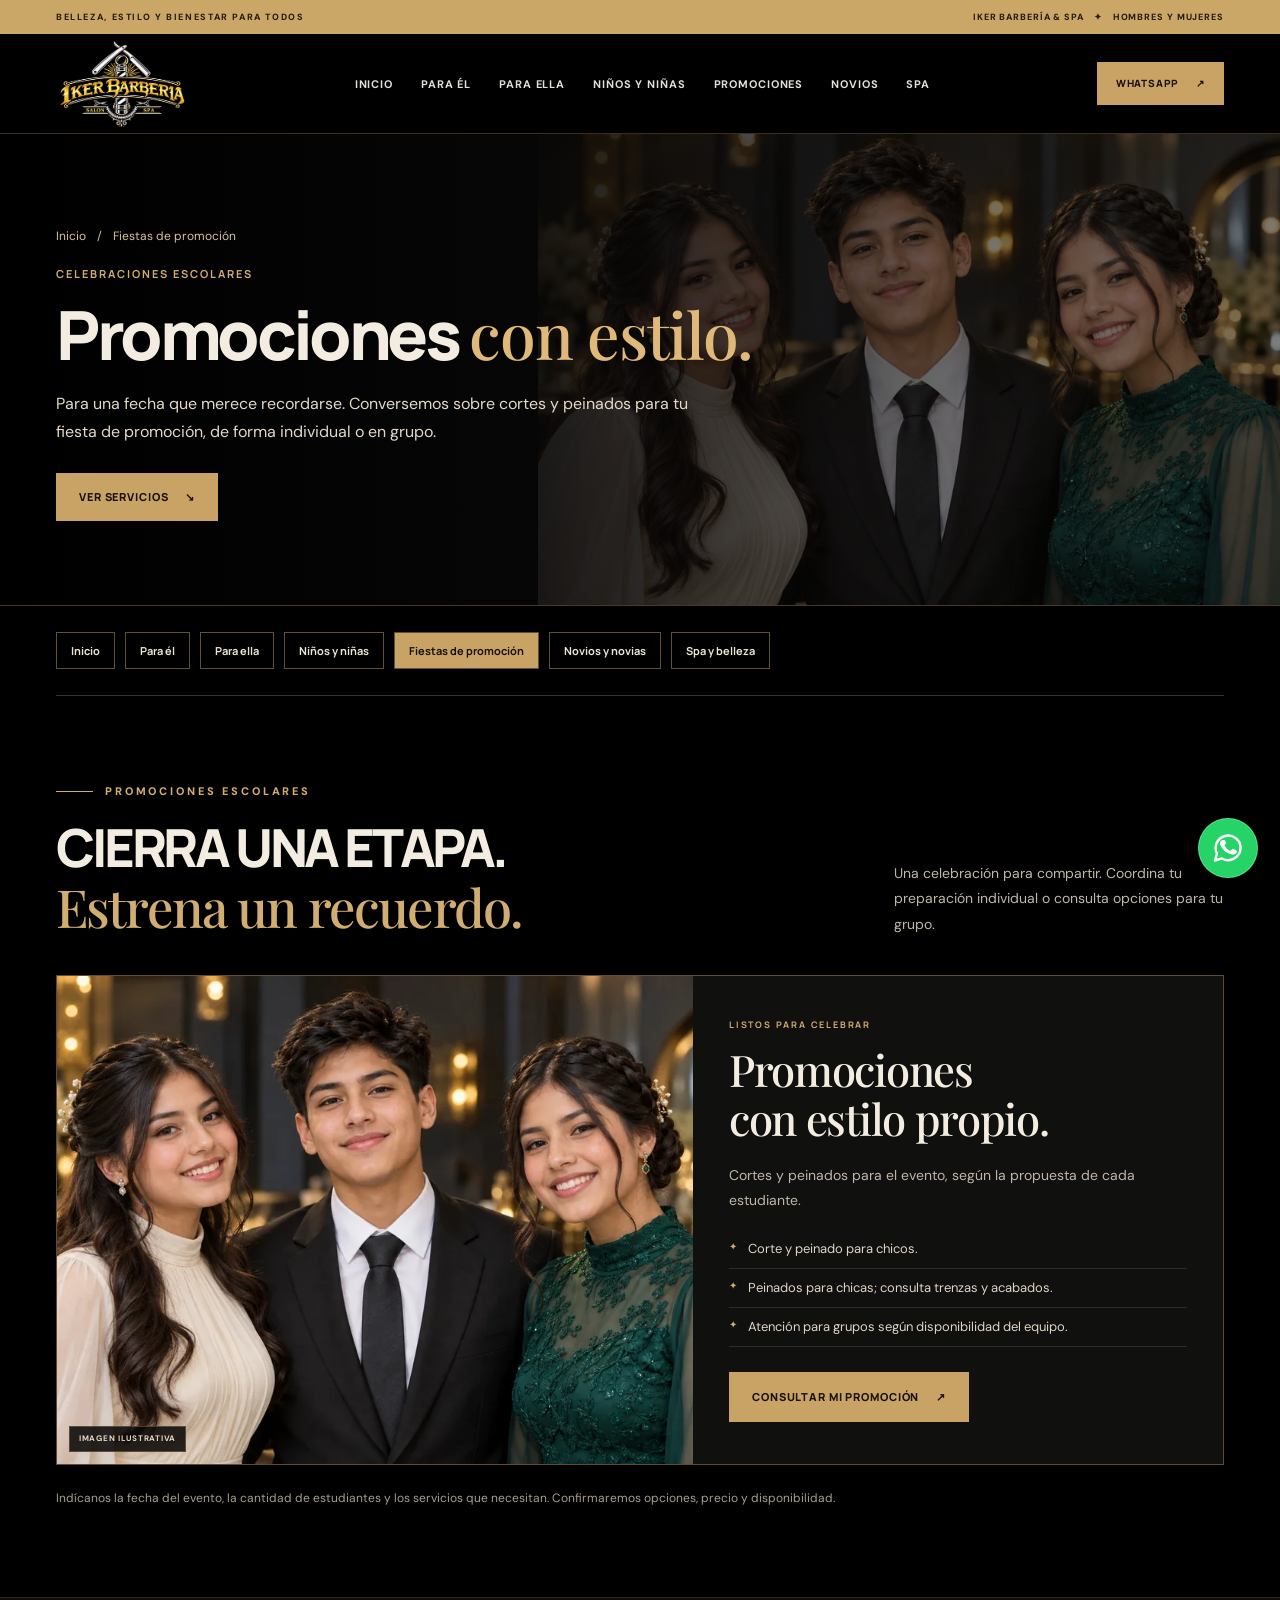
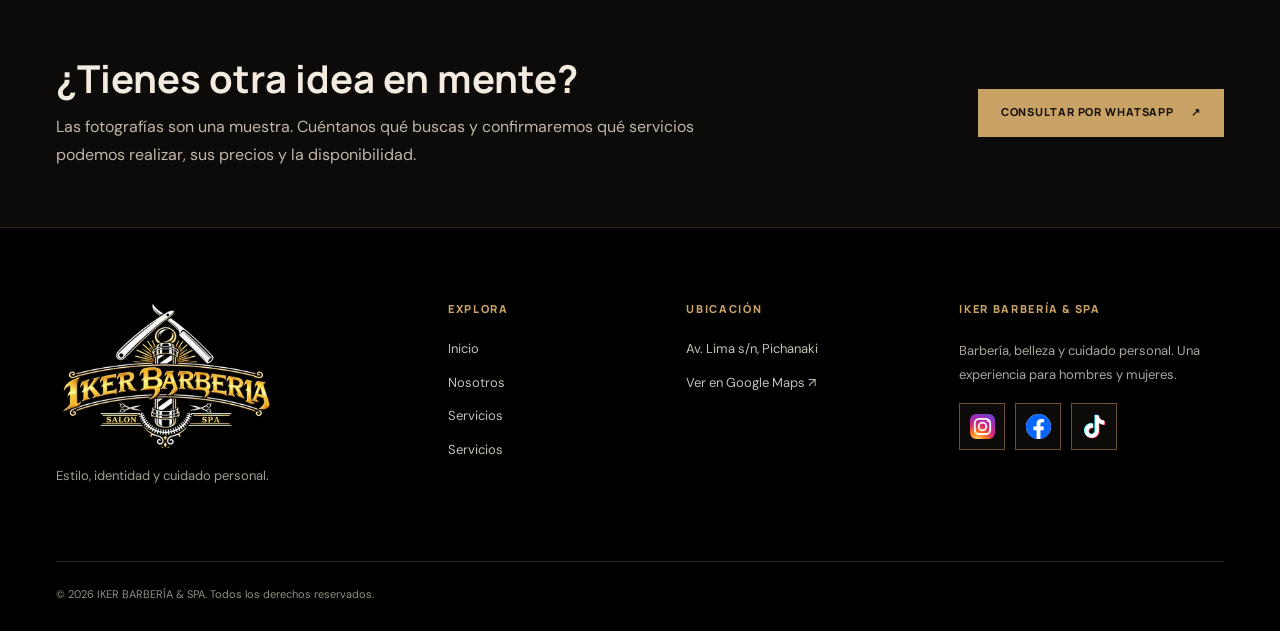
==== commit 5aa06226: "Actualización de la web" ====
--- a/fiestas-de-promocion/index.html
+++ b/fiestas-de-promocion/index.html
@@ -1,113 +1,113 @@
-<!DOCTYPE html>
-<html lang="es-PE"><head><meta charset="utf-8"><meta name="viewport" content="width=device-width, initial-scale=1">
-<meta name="theme-color" content="#000000">
-<title>Fiestas de promoción | IKER BARBERÍA &amp; SPA en Pichanaki</title><meta name="description" content="Cortes y peinados para fiestas de promoción escolar en Pichanaki. Consulta la preparación individual y opciones para grupos en IKER BARBERÍA &amp; SPA.">
-<link rel="canonical" href="https://ikerbarberiaspa.github.io/fiestas-de-promocion/"><link rel="icon" href="../img/identidad/favicon.png" type="image/png">
-<meta property="og:type" content="website"><meta property="og:locale" content="es_PE"><meta property="og:title" content="Fiestas de promoción | IKER BARBERÍA &amp; SPA en Pichanaki">
-<meta property="og:description" content="Cortes y peinados para fiestas de promoción escolar en Pichanaki. Consulta la preparación individual y opciones para grupos en IKER BARBERÍA &amp; SPA."><meta property="og:url" content="https://ikerbarberiaspa.github.io/fiestas-de-promocion/"><meta property="og:image" content="https://ikerbarberiaspa.github.io/img/promociones/promociones.webp">
-<meta name="twitter:card" content="summary_large_image">
-<link rel="preconnect" href="https://fonts.googleapis.com"><link rel="preconnect" href="https://fonts.gstatic.com" crossorigin>
-<link href="https://fonts.googleapis.com/css2?family=DM+Sans:wght@400;500;600;700&amp;family=Manrope:wght@400;500;600;700;800&amp;family=Playfair+Display:wght@400;500;600;700&amp;display=swap" rel="stylesheet">
-<link href="../css/estilos.css" rel="stylesheet"><link href="../css/personalizacion.css" rel="stylesheet"><link href="../css/ampliacion.css" rel="stylesheet"><link href="../css/paginas.css" rel="stylesheet">
-<script defer src="../js/app.js"></script><script defer src="../js/ampliacion.js"></script><script type="application/ld+json">{"@context":"https://schema.org","@graph":[{"@type":"WebPage","@id":"https://ikerbarberiaspa.github.io/fiestas-de-promocion/#pagina","url":"https://ikerbarberiaspa.github.io/fiestas-de-promocion/","name":"Fiestas de promoción | IKER BARBERÍA & SPA en Pichanaki","description":"Cortes y peinados para fiestas de promoción escolar en Pichanaki. Consulta la preparación individual y opciones para grupos en IKER BARBERÍA & SPA.","inLanguage":"es-PE","isPartOf":{"@id":"https://ikerbarberiaspa.github.io/#website"},"about":{"@id":"https://ikerbarberiaspa.github.io/#negocio"}},{"@type":"BreadcrumbList","itemListElement":[{"@type":"ListItem","position":1,"name":"Inicio","item":"https://ikerbarberiaspa.github.io/"},{"@type":"ListItem","position":2,"name":"Fiestas de promoción","item":"https://ikerbarberiaspa.github.io/fiestas-de-promocion/"}]}]}</script>
-<link href="../css/mejoras.css" rel="stylesheet"></head><body class="subpage-main"><a class="skip-link" href="#contenido">Ir al contenido</a>
-<div aria-label="IKER BARBERÍA &amp; SPA" class="announcement"><span>BELLEZA, ESTILO Y BIENESTAR PARA TODOS</span><span class="announcement-right">IKER BARBERÍA &amp; SPA <span aria-hidden="true">✦</span> HOMBRES Y MUJERES</span>
-</div>
-<header class="site-header" id="cabecera">
-<div class="shell header-inner">
-<a aria-label="IKER BARBERÍA &amp; SPA, ir al inicio" class="brand" href="../index.html">
-<img alt="IKER Barbería · Salón · Spa" class="brand-logo" decoding="async" height="1024" src="../img/responsive/identidad/logo-iker-transparente-320.webp" width="1536" sizes="(max-width: 900px) 110px, 132px" srcset="../img/responsive/identidad/logo-iker-transparente-320.webp 320w, ../img/responsive/identidad/logo-iker-transparente-640.webp 640w">
-</a>
-<nav aria-label="Menú principal" class="primary-nav" id="navegacion">
-
-
-
-
-
-
-<a class="nav-link" href="../index.html">Inicio</a><a class="nav-link" href="../para-el/index.html">Para él</a><a class="nav-link" href="../para-ella/index.html">Para ella</a><a class="nav-link" href="../ninos-y-ninas/index.html">Niños y niñas</a><a aria-current="page" class="nav-link active" href="../fiestas-de-promocion/index.html">Promociones</a><a class="nav-link" href="../novios-y-novias/index.html">Novios</a><a class="nav-link" href="../spa-y-belleza/index.html">Spa</a></nav>
-<div class="header-actions">
-<a class="btn btn-gold header-book" href="https://wa.me/51968591748?text=%C2%A1Hola%2C%20IKER%21%20Quisiera%20consultar%20por%20un%20servicio%20y%20coordinar%20una%20cita.%20%C2%BFTienen%20disponibilidad%3F" target="_blank" rel="noopener noreferrer" aria-label="Consultar disponibilidad por WhatsApp (abre en una pestaña nueva)">WHATSAPP <span aria-hidden="true">↗</span></a>
-<button aria-controls="navegacion" aria-expanded="false" aria-label="Abrir menú" class="menu-toggle" type="button"><span></span><span></span><span></span>
-</button>
-</div>
-</div>
-</header>
-<main id="contenido"><section class="subpage-intro" aria-labelledby="pagina-titulo">
-<img class="subpage-intro-img" src="../img/responsive/promociones/promociones-480.webp" alt="" fetchpriority="high" decoding="async" width="1536" height="1024" sizes="(max-width: 930px) 100vw, 60vw" srcset="../img/responsive/promociones/promociones-480.webp 480w, ../img/responsive/promociones/promociones-960.webp 960w, ../img/promociones/promociones.webp 1536w">
-<div class="shell subpage-intro-inner"><nav aria-label="Ruta de navegación" class="subpage-crumbs"><a href="../index.html">Inicio</a><span aria-hidden="true">/</span><span>Fiestas de promoción</span></nav>
-<p class="subpage-kicker">CELEBRACIONES ESCOLARES</p><h1 id="pagina-titulo">Promociones <em>con estilo.</em></h1><p class="subpage-intro-lead">Para una fecha que merece recordarse. Conversemos sobre cortes y peinados para tu fiesta de promoción, de forma individual o en grupo.</p>
-<a class="btn btn-gold" href="#servicios">VER SERVICIOS <span aria-hidden="true">↘</span></a></div></section>
-<div class="shell"><nav aria-label="Todas las categorías" class="subpage-nav"><a href="../index.html">Inicio</a><a href="../para-el/index.html">Para él</a><a href="../para-ella/index.html">Para ella</a><a href="../ninos-y-ninas/index.html">Niños y niñas</a><a href="../fiestas-de-promocion/index.html" aria-current="page">Fiestas de promoción</a><a href="../novios-y-novias/index.html">Novios y novias</a><a href="../spa-y-belleza/index.html">Spa y belleza</a></nav></div>
-<section aria-labelledby="iker-school-title" class="iker-extension iker-school" id="servicios">
-<div class="shell">
-<div class="iker-section-heading reveal">
-<div>
-<p class="overline"><span class="line"></span> PROMOCIONES ESCOLARES</p>
-<h2 id="iker-school-title">CIERRA UNA ETAPA.<br><em>Estrena un recuerdo.</em>
-</h2>
-</div>
-<p>Una celebración para compartir. Coordina tu preparación individual o consulta opciones para tu grupo.</p>
-</div>
-<div class="iker-school-panel reveal">
-<div class="iker-school-photo">
-<img alt="Grupo de estudiantes con peinados para su promoción escolar" decoding="async" height="1024" loading="lazy" src="../img/responsive/promociones/promociones-480.webp" width="1536" sizes="(max-width: 620px) 100vw, (max-width: 950px) 50vw, 33vw" srcset="../img/responsive/promociones/promociones-480.webp 480w, ../img/responsive/promociones/promociones-960.webp 960w, ../img/promociones/promociones.webp 1536w"><span class="iker-photo-tag">IMAGEN ILUSTRATIVA</span>
-</div>
-<div class="iker-school-copy">
-<p class="iker-eyebrow">LISTOS PARA CELEBRAR</p>
-<h3>Promociones<br>con estilo propio.</h3>
-<p>Cortes y peinados para el evento, según la propuesta de cada estudiante.</p>
-<ul>
-<li>Corte y peinado para chicos.</li>
-<li>Peinados para chicas; consulta trenzas y acabados.</li>
-<li>Atención para grupos según disponibilidad del equipo.</li>
-</ul>
-<a class="btn btn-gold" href="https://wa.me/51968591748?text=%C2%A1Hola%2C%20IKER%21%20Quisiera%20informaci%C3%B3n%20y%20disponibilidad%20para%20promociones%20escolares%20y%20atenci%C3%B3n%20para%20grupos." rel="noopener noreferrer" target="_blank">CONSULTAR MI PROMOCIÓN <span aria-hidden="true">↗</span>
-</a>
-</div>
-</div>
-<p class="iker-section-note">Indícanos la fecha del evento, la cantidad de estudiantes y los servicios que necesitan. Confirmaremos opciones, precio y disponibilidad.</p>
-</div>
-</section>
-<section class="subpage-callout" aria-labelledby="consulta-titulo"><div class="shell subpage-callout-inner"><div>
- <h2 id="consulta-titulo">¿Tienes otra idea en mente?</h2><p>Las fotografías son una muestra. Cuéntanos qué buscas y confirmaremos qué servicios podemos realizar, sus precios y la disponibilidad.</p></div>
- <a class="btn btn-gold" href="https://wa.me/51968591748?text=Hola%2C+IKER+BARBER%C3%8DA+%26+SPA.+Quisiera+consultar+servicios%2C+precios+y+disponibilidad+de+fiestas+de+promoci%C3%B3n." target="_blank" rel="noopener noreferrer">CONSULTAR POR WHATSAPP <span aria-hidden="true">↗</span></a></div></section>
-</main><footer class="footer">
-<div class="shell footer-main">
-<div class="footer-brand">
-<a class="brand" href="../index.html">
-<img alt="IKER Barbería · Salón · Spa" class="brand-logo" decoding="async" height="1024" src="../img/responsive/identidad/logo-iker-transparente-320.webp" width="1536" sizes="(max-width: 900px) 110px, 132px" srcset="../img/responsive/identidad/logo-iker-transparente-320.webp 320w, ../img/responsive/identidad/logo-iker-transparente-640.webp 640w" loading="lazy">
-</a>
-<p>Estilo, identidad y cuidado personal.</p>
-</div>
-<div class="footer-links"><strong>EXPLORA</strong>
-<a href="../index.html#inicio">Inicio</a>
-<a href="../index.html#nosotros">Nosotros</a>
-<a href="../index.html#servicios">Servicios</a>
-<a href="../index.html#galeria">Galería</a>
-</div>
-<div class="footer-links"><strong>UBICACIÓN</strong>
-<a href="../index.html#contacto">Av. Lima s/n, Pichanaki</a>
-<a href="https://www.google.com/maps/dir//Iker+Barber%C3%ADa+Spa,+Av+Lima+s%2Fn,+Pichanaki+12866/data=!4m8!4m7!1m0!1m5!1m1!1s0x910a2d4d54e1767b:0xe0b9c890db10d2a2!2m2!1d-74.8751784!2d-10.9256373" rel="noopener noreferrer" target="_blank">Ver en Google Maps ↗</a>
-</div>
-<div class="footer-news"><strong>IKER BARBERÍA &amp; SPA</strong>
-<p>Barbería, belleza y cuidado personal. Una experiencia para hombres y mujeres.</p>
-<nav aria-label="Redes sociales de IKER Barbería Spa en el pie de página" class="social-links social-links-footer">
-<a aria-label="Visitar Instagram de IKER Barbería Spa (abre en una pestaña nueva)" class="social-link" href="https://www.instagram.com/ikerbarberiaspa/" rel="noopener noreferrer" target="_blank" title="Instagram">
-<img alt="" aria-hidden="true" class="social-icon" height="24" src="../img/redes-sociales/social-instagram.svg" width="24">
-</a>
-<a aria-label="Visitar Facebook de IKER Barbería Spa (abre en una pestaña nueva)" class="social-link" href="https://www.facebook.com/profile.php?id=100064150654777" rel="noopener noreferrer" target="_blank" title="Facebook">
-<img alt="" aria-hidden="true" class="social-icon" height="24" src="../img/redes-sociales/social-facebook.svg" width="24">
-</a>
-<a aria-label="Visitar TikTok de IKER Barbería Spa (abre en una pestaña nueva)" class="social-link" href="https://www.tiktok.com/@iker.barbera.spa" rel="noopener noreferrer" target="_blank" title="TikTok">
-<img alt="" aria-hidden="true" class="social-icon" height="24" src="../img/redes-sociales/social-tiktok.svg" width="24">
-</a>
-</nav>
-</div>
-</div>
-<div class="footer-lower shell"><span>© <span id="year">2026</span> IKER BARBERÍA &amp; SPA. Todos los derechos reservados.</span></div>
-</footer>
-<a aria-label="Consultar por un servicio de IKER Barbería Spa en WhatsApp (abre en una pestaña nueva)" class="whatsapp-float" href="https://wa.me/51968591748?text=%C2%A1Hola%2C%20IKER%20Barber%C3%ADa%20Spa!%20Les%20escribo%20porque%20me%20interesa%20uno%20de%20sus%20servicios.%20%C2%BFPodr%C3%ADan%20brindarme%20informaci%C3%B3n%20y%20disponibilidad%20de%20atenci%C3%B3n%3F" rel="noopener noreferrer" target="_blank" title="Escríbenos por WhatsApp">
-<img alt="" aria-hidden="true" height="32" src="../img/redes-sociales/social-whatsapp.svg" width="32">
-</a>
+<!DOCTYPE html>
+<html lang="es-PE"><head><meta charset="utf-8"><meta name="viewport" content="width=device-width, initial-scale=1">
+<meta name="theme-color" content="#000000">
+<title>Fiestas de promoción | IKER BARBERÍA &amp; SPA en Pichanaki</title><meta name="description" content="Cortes y peinados para fiestas de promoción escolar en Pichanaki. Consulta la preparación individual y opciones para grupos en IKER BARBERÍA &amp; SPA.">
+<link rel="canonical" href="https://ikerbarberiaspa.github.io/fiestas-de-promocion/"><link rel="icon" href="../img/identidad/favicon.png" type="image/png">
+<meta property="og:type" content="website"><meta property="og:locale" content="es_PE"><meta property="og:title" content="Fiestas de promoción | IKER BARBERÍA &amp; SPA en Pichanaki">
+<meta property="og:description" content="Cortes y peinados para fiestas de promoción escolar en Pichanaki. Consulta la preparación individual y opciones para grupos en IKER BARBERÍA &amp; SPA."><meta property="og:url" content="https://ikerbarberiaspa.github.io/fiestas-de-promocion/"><meta property="og:image" content="https://ikerbarberiaspa.github.io/img/promociones/promociones.webp">
+<meta name="twitter:card" content="summary_large_image">
+<link rel="preconnect" href="https://fonts.googleapis.com"><link rel="preconnect" href="https://fonts.gstatic.com" crossorigin>
+<link href="https://fonts.googleapis.com/css2?family=DM+Sans:wght@400;500;600;700&amp;family=Manrope:wght@400;500;600;700;800&amp;family=Playfair+Display:wght@400;500;600;700&amp;display=swap" rel="stylesheet">
+<link href="../css/estilos.css" rel="stylesheet"><link href="../css/personalizacion.css" rel="stylesheet"><link href="../css/ampliacion.css" rel="stylesheet"><link href="../css/paginas.css" rel="stylesheet">
+<script defer src="../js/app.js"></script><script defer src="../js/ampliacion.js"></script><script type="application/ld+json">{"@context":"https://schema.org","@graph":[{"@type":"WebPage","@id":"https://ikerbarberiaspa.github.io/fiestas-de-promocion/#pagina","url":"https://ikerbarberiaspa.github.io/fiestas-de-promocion/","name":"Fiestas de promoción | IKER BARBERÍA & SPA en Pichanaki","description":"Cortes y peinados para fiestas de promoción escolar en Pichanaki. Consulta la preparación individual y opciones para grupos en IKER BARBERÍA & SPA.","inLanguage":"es-PE","isPartOf":{"@id":"https://ikerbarberiaspa.github.io/#website"},"about":{"@id":"https://ikerbarberiaspa.github.io/#negocio"}},{"@type":"BreadcrumbList","itemListElement":[{"@type":"ListItem","position":1,"name":"Inicio","item":"https://ikerbarberiaspa.github.io/"},{"@type":"ListItem","position":2,"name":"Fiestas de promoción","item":"https://ikerbarberiaspa.github.io/fiestas-de-promocion/"}]}]}</script>
+<link href="../css/mejoras.css" rel="stylesheet"></head><body class="subpage-main"><a class="skip-link" href="#contenido">Ir al contenido</a>
+<div aria-label="IKER BARBERÍA &amp; SPA" class="announcement"><span>BELLEZA, ESTILO Y BIENESTAR PARA TODOS</span><span class="announcement-right">IKER BARBERÍA &amp; SPA <span aria-hidden="true">✦</span> HOMBRES Y MUJERES</span>
+</div>
+<header class="site-header" id="cabecera">
+<div class="shell header-inner">
+<a aria-label="IKER BARBERÍA &amp; SPA, ir al inicio" class="brand" href="../index.html">
+<img alt="IKER Barbería · Salón · Spa" class="brand-logo" decoding="async" height="1024" src="../img/responsive/identidad/logo-iker-transparente-320.webp" width="1536" sizes="(max-width: 900px) 110px, 132px" srcset="../img/responsive/identidad/logo-iker-transparente-320.webp 320w, ../img/responsive/identidad/logo-iker-transparente-640.webp 640w">
+</a>
+<nav aria-label="Menú principal" class="primary-nav" id="navegacion">
+
+
+
+
+
+
+<a class="nav-link" href="../index.html">Inicio</a><a class="nav-link" href="../para-el/index.html">Para él</a><a class="nav-link" href="../para-ella/index.html">Para ella</a><a class="nav-link" href="../ninos-y-ninas/index.html">Niños y niñas</a><a aria-current="page" class="nav-link active" href="../fiestas-de-promocion/index.html">Promociones</a><a class="nav-link" href="../novios-y-novias/index.html">Novios</a><a class="nav-link" href="../spa-y-belleza/index.html">Spa</a></nav>
+<div class="header-actions">
+<a class="btn btn-gold header-book" href="https://wa.me/51968591748?text=%C2%A1Hola%2C%20IKER%21%20Quisiera%20consultar%20por%20un%20servicio%20y%20coordinar%20una%20cita.%20%C2%BFTienen%20disponibilidad%3F" target="_blank" rel="noopener noreferrer" aria-label="Consultar disponibilidad por WhatsApp (abre en una pestaña nueva)">WHATSAPP <span aria-hidden="true">↗</span></a>
+<button aria-controls="navegacion" aria-expanded="false" aria-label="Abrir menú" class="menu-toggle" type="button"><span></span><span></span><span></span>
+</button>
+</div>
+</div>
+</header>
+<main id="contenido"><section class="subpage-intro" aria-labelledby="pagina-titulo">
+<img class="subpage-intro-img" src="../img/responsive/promociones/promociones-480.webp" alt="" fetchpriority="high" decoding="async" width="1536" height="1024" sizes="(max-width: 930px) 100vw, 60vw" srcset="../img/responsive/promociones/promociones-480.webp 480w, ../img/responsive/promociones/promociones-960.webp 960w, ../img/promociones/promociones.webp 1536w">
+<div class="shell subpage-intro-inner"><nav aria-label="Ruta de navegación" class="subpage-crumbs"><a href="../index.html">Inicio</a><span aria-hidden="true">/</span><span>Fiestas de promoción</span></nav>
+<p class="subpage-kicker">CELEBRACIONES ESCOLARES</p><h1 id="pagina-titulo">Promociones <em>con estilo.</em></h1><p class="subpage-intro-lead">Para una fecha que merece recordarse. Conversemos sobre cortes y peinados para tu fiesta de promoción, de forma individual o en grupo.</p>
+<a class="btn btn-gold" href="#servicios">VER SERVICIOS <span aria-hidden="true">↘</span></a></div></section>
+<div class="shell"><nav aria-label="Todas las categorías" class="subpage-nav"><a href="../index.html">Inicio</a><a href="../para-el/index.html">Para él</a><a href="../para-ella/index.html">Para ella</a><a href="../ninos-y-ninas/index.html">Niños y niñas</a><a href="../fiestas-de-promocion/index.html" aria-current="page">Fiestas de promoción</a><a href="../novios-y-novias/index.html">Novios y novias</a><a href="../spa-y-belleza/index.html">Spa y belleza</a></nav></div>
+<section aria-labelledby="iker-school-title" class="iker-extension iker-school" id="servicios">
+<div class="shell">
+<div class="iker-section-heading reveal">
+<div>
+<p class="overline"><span class="line"></span> PROMOCIONES ESCOLARES</p>
+<h2 id="iker-school-title">CIERRA UNA ETAPA.<br><em>Estrena un recuerdo.</em>
+</h2>
+</div>
+<p>Una celebración para compartir. Coordina tu preparación individual o consulta opciones para tu grupo.</p>
+</div>
+<div class="iker-school-panel reveal">
+<div class="iker-school-photo">
+<img alt="Grupo de estudiantes con peinados para su promoción escolar" decoding="async" height="1024" loading="lazy" src="../img/responsive/promociones/promociones-480.webp" width="1536" sizes="(max-width: 620px) 100vw, (max-width: 950px) 50vw, 33vw" srcset="../img/responsive/promociones/promociones-480.webp 480w, ../img/responsive/promociones/promociones-960.webp 960w, ../img/promociones/promociones.webp 1536w"><span class="iker-photo-tag">IMAGEN ILUSTRATIVA</span>
+</div>
+<div class="iker-school-copy">
+<p class="iker-eyebrow">LISTOS PARA CELEBRAR</p>
+<h3>Promociones<br>con estilo propio.</h3>
+<p>Cortes y peinados para el evento, según la propuesta de cada estudiante.</p>
+<ul>
+<li>Corte y peinado para chicos.</li>
+<li>Peinados para chicas; consulta trenzas y acabados.</li>
+<li>Atención para grupos según disponibilidad del equipo.</li>
+</ul>
+<a class="btn btn-gold" href="https://wa.me/51968591748?text=%C2%A1Hola%2C%20IKER%21%20Quisiera%20informaci%C3%B3n%20y%20disponibilidad%20para%20promociones%20escolares%20y%20atenci%C3%B3n%20para%20grupos." rel="noopener noreferrer" target="_blank">CONSULTAR MI PROMOCIÓN <span aria-hidden="true">↗</span>
+</a>
+</div>
+</div>
+<p class="iker-section-note">Indícanos la fecha del evento, la cantidad de estudiantes y los servicios que necesitan. Confirmaremos opciones, precio y disponibilidad.</p>
+</div>
+</section>
+<section class="subpage-callout" aria-labelledby="consulta-titulo"><div class="shell subpage-callout-inner"><div>
+ <h2 id="consulta-titulo">¿Tienes otra idea en mente?</h2><p>Las fotografías son una muestra. Cuéntanos qué buscas y confirmaremos qué servicios podemos realizar, sus precios y la disponibilidad.</p></div>
+ <a class="btn btn-gold" href="https://wa.me/51968591748?text=Hola%2C+IKER+BARBER%C3%8DA+%26+SPA.+Quisiera+consultar+servicios%2C+precios+y+disponibilidad+de+fiestas+de+promoci%C3%B3n." target="_blank" rel="noopener noreferrer">CONSULTAR POR WHATSAPP <span aria-hidden="true">↗</span></a></div></section>
+</main><footer class="footer">
+<div class="shell footer-main">
+<div class="footer-brand">
+<a class="brand" href="../index.html">
+<img alt="IKER Barbería · Salón · Spa" class="brand-logo" decoding="async" height="1024" src="../img/responsive/identidad/logo-iker-transparente-320.webp" width="1536" sizes="(max-width: 900px) 110px, 132px" srcset="../img/responsive/identidad/logo-iker-transparente-320.webp 320w, ../img/responsive/identidad/logo-iker-transparente-640.webp 640w" loading="lazy">
+</a>
+<p>Estilo, identidad y cuidado personal.</p>
+</div>
+<div class="footer-links"><strong>EXPLORA</strong>
+<a href="../index.html#inicio">Inicio</a>
+<a href="../index.html#nosotros">Nosotros</a>
+<a href="../index.html#servicios">Servicios</a>
+<a href="../index.html#servicios">Servicios</a>
+</div>
+<div class="footer-links"><strong>UBICACIÓN</strong>
+<a href="../index.html#contacto">Av. Lima s/n, Pichanaki</a>
+<a href="https://www.google.com/maps/dir//Iker+Barber%C3%ADa+Spa,+Av+Lima+s%2Fn,+Pichanaki+12866/data=!4m8!4m7!1m0!1m5!1m1!1s0x910a2d4d54e1767b:0xe0b9c890db10d2a2!2m2!1d-74.8751784!2d-10.9256373" rel="noopener noreferrer" target="_blank">Ver en Google Maps ↗</a>
+</div>
+<div class="footer-news"><strong>IKER BARBERÍA &amp; SPA</strong>
+<p>Barbería, belleza y cuidado personal. Una experiencia para hombres y mujeres.</p>
+<nav aria-label="Redes sociales de IKER Barbería Spa en el pie de página" class="social-links social-links-footer">
+<a aria-label="Visitar Instagram de IKER Barbería Spa (abre en una pestaña nueva)" class="social-link" href="https://www.instagram.com/ikerbarberiaspa/" rel="noopener noreferrer" target="_blank" title="Instagram">
+<img alt="" aria-hidden="true" class="social-icon" height="24" src="../img/redes-sociales/social-instagram.svg" width="24">
+</a>
+<a aria-label="Visitar Facebook de IKER Barbería Spa (abre en una pestaña nueva)" class="social-link" href="https://www.facebook.com/profile.php?id=100064150654777" rel="noopener noreferrer" target="_blank" title="Facebook">
+<img alt="" aria-hidden="true" class="social-icon" height="24" src="../img/redes-sociales/social-facebook.svg" width="24">
+</a>
+<a aria-label="Visitar TikTok de IKER Barbería Spa (abre en una pestaña nueva)" class="social-link" href="https://www.tiktok.com/@iker.barbera.spa" rel="noopener noreferrer" target="_blank" title="TikTok">
+<img alt="" aria-hidden="true" class="social-icon" height="24" src="../img/redes-sociales/social-tiktok.svg" width="24">
+</a>
+</nav>
+</div>
+</div>
+<div class="footer-lower shell"><span>© <span id="year">2026</span> IKER BARBERÍA &amp; SPA. Todos los derechos reservados.</span></div>
+</footer>
+<a aria-label="Consultar por un servicio de IKER Barbería Spa en WhatsApp (abre en una pestaña nueva)" class="whatsapp-float" href="https://wa.me/51968591748?text=%C2%A1Hola%2C%20IKER%20Barber%C3%ADa%20Spa!%20Les%20escribo%20porque%20me%20interesa%20uno%20de%20sus%20servicios.%20%C2%BFPodr%C3%ADan%20brindarme%20informaci%C3%B3n%20y%20disponibilidad%20de%20atenci%C3%B3n%3F" rel="noopener noreferrer" target="_blank" title="Escríbenos por WhatsApp">
+<img alt="" aria-hidden="true" height="32" src="../img/redes-sociales/social-whatsapp.svg" width="32">
+</a>
 </body></html>
--- a/css/ampliacion.css
+++ b/css/ampliacion.css
@@ -388,3 +388,286 @@
   }
 
 }
+
+/* Controles discretos para los nuevos carruseles de la galería. */
+.gallery-carousel {
+  isolation:isolate
+}
+.gallery-carousel-view {
+  position:absolute;
+  inset:0;
+  display:block;
+  width:100%;
+  height:100%;
+  border:0;
+  padding:0;
+  color:inherit;
+  background:transparent;
+  text-align:left;
+  cursor:zoom-in
+}
+.gallery-carousel-view:focus-visible {
+  outline:2px solid #e4c48a;
+  outline-offset:-4px
+}
+.gallery-carousel-control {
+  position:absolute;
+  z-index:2;
+  top:50%;
+  display:grid;
+  place-items:center;
+  width:38px;
+  height:38px;
+  padding:0;
+  border:1px solid #ffffffa8;
+  border-radius:50%;
+  color:#fff;
+  background:#161510c9;
+  font:400 26px/1 var(--display);
+  transform:translateY(-50%);
+  cursor:pointer;
+  transition:background .2s,transform .2s
+}
+.gallery-carousel-control:hover,
+.gallery-carousel-control:focus-visible {
+  background:#8d7049;
+  transform:translateY(-50%) scale(1.06)
+}
+.gallery-carousel-prev { left:10px }
+.gallery-carousel-next { right:10px }
+.gallery-carousel-indicators {
+  position:absolute;
+  z-index:3;
+  left:50%;
+  bottom:10px;
+  display:flex;
+  align-items:center;
+  justify-content:center;
+  gap:8px;
+  max-width:calc(100% - 72px);
+  padding:6px 9px;
+  border:1px solid #ffffff45;
+  border-radius:999px;
+  background:#11111191;
+  backdrop-filter:blur(5px);
+  transform:translateX(-50%);
+  pointer-events:none
+}
+.gallery-carousel-indicator {
+  display:block;
+  flex:0 0 8px;
+  width:8px;
+  height:8px;
+  padding:0;
+  border:0;
+  border-radius:50%;
+  background:#ffffff9c;
+  opacity:.78;
+  cursor:pointer;
+  pointer-events:auto;
+  transition:background .2s,opacity .2s,transform .2s
+}
+.gallery-carousel-indicator.is-active {
+  background:#e4c48a;
+  opacity:1;
+  transform:scale(1.25)
+}
+.gallery-carousel-indicator:hover,
+.gallery-carousel-indicator:focus-visible {
+  outline:2px solid #fff;
+  outline-offset:3px;
+  opacity:1
+}
+@media(max-width:620px) {
+  .gallery-carousel-control {
+    width:32px;
+    height:32px;
+    font-size:23px
+  }
+  .gallery-carousel-prev { left:7px }
+  .gallery-carousel-next { right:7px }
+}
+
+/* Tarjetas de consulta para dejar claro que las fotos son solo una muestra. */
+.service-more-card {
+  min-height:420px;
+  display:flex;
+  border-color:#6c5432;
+  background:linear-gradient(145deg,#1b1812 0%,#10100f 76%);
+  position:relative;
+  overflow:hidden
+}
+.service-more-card-content {
+  width:100%;
+  min-height:420px;
+  padding:clamp(24px,3vw,38px);
+  display:flex;
+  flex-direction:column;
+  align-items:flex-start;
+  justify-content:flex-start;
+  position:relative;
+  z-index:1
+}
+.service-more-card::before {
+  content:'';
+  position:absolute;
+  inset:0 auto 0 0;
+  width:4px;
+  background:var(--audience-accent)
+}
+.service-more-card-men {
+  --audience-accent:#9bbdd2;
+  border-color:#43596a;
+  background:linear-gradient(135deg,#17232d 0%,#10100f 78%)
+}
+.service-more-card-women {
+  --audience-accent:#dfa9b3;
+  border-color:#70464d;
+  background:linear-gradient(135deg,#27181e 0%,#10100f 78%)
+}
+.service-more-mark {
+  display:grid;
+  place-items:center;
+  width:108px;
+  height:108px;
+  margin-bottom:17px;
+  border:1px solid var(--audience-accent);
+  border-radius:16px;
+  overflow:hidden;
+  color:var(--audience-accent);
+  background:#080a0cb3
+}
+.service-more-mark img {
+  display:block;
+  width:100%;
+  height:100%;
+  object-fit:cover;
+  filter:none;
+  transform:none;
+  transition:none
+}
+.service-more-card:hover .service-more-mark img {
+  filter:none;
+  transform:none
+}
+.service-more-card .service-more-eyebrow {
+  color:var(--audience-accent);
+  font:800 12px/1.5 var(--display);
+  letter-spacing:.13em;
+  margin:0 0 7px
+}
+.service-more-card h3 {
+  max-width:100%;
+  font-size:clamp(30px,3.2vw,38px);
+  line-height:1.16;
+  margin:0 0 10px
+}
+.service-more-card-content>p:not(.service-more-eyebrow) {
+  max-width:370px;
+  color:#ccc2b5;
+  font-size:14px;
+  line-height:1.65
+}
+.service-more-card-content .service-more-products {
+  margin-top:10px;
+  color:#e3d6c2;
+  font-size:12px;
+  line-height:1.55
+}
+.service-more-card-content>p strong {
+  color:#f2ece1
+}
+.service-more-link {
+  display:inline-flex;
+  align-items:center;
+  justify-content:space-between;
+  gap:16px;
+  margin-top:auto;
+  padding-top:12px;
+  padding:12px 14px;
+  border:1px solid #715632;
+  color:#d0a566;
+  font:800 11px/1.4 var(--display);
+  letter-spacing:.08em;
+  text-decoration:none;
+  transition:background .2s,color .2s,border-color .2s
+}
+.service-more-link:hover,.service-more-link:focus-visible {
+  background:var(--gold);
+  border-color:var(--gold);
+  color:#17120b
+}
+.service-more-link:focus-visible {
+  outline:2px solid #e4c48a;
+  outline-offset:4px
+}
+@media(max-width:620px) {
+  .service-more-card,.service-more-card-content {
+    min-height:390px
+  }
+  .service-more-card-content {
+    padding:27px 22px 30px
+  }
+  .service-more-mark { width:92px;height:92px;margin-bottom:15px }
+  .service-more-card h3 { font-size:32px }
+}
+
+/* En Spa, las tarjetas para cada público aparecen agrupadas y señaladas. */
+.spa-services-grid .spa-audience-label {
+  position:absolute;
+  top:17px;
+  right:17px;
+  z-index:2;
+  padding:8px 10px;
+  border:1px solid #d0a566;
+  background:#17140fd9;
+  color:#e6c58d;
+  font:800 9px/1.2 var(--display);
+  letter-spacing:.1em
+}
+
+/* Tarjetas originales de consulta: una imagen completa por público, con tamaño uniforme y enlace a WhatsApp. */
+.service-more-image-card {
+  display: flex;
+  align-items: stretch;
+  justify-content: center;
+  width: 100%;
+  min-width: 0;
+  min-height: 0;
+  height: 100%;
+  aspect-ratio: 400 / 417;
+  padding: 0;
+  overflow: hidden;
+  border: 1px solid #6c5432;
+  background: #100e0c;
+  text-decoration: none;
+  box-shadow: 0 12px 30px #0002;
+}
+.service-more-image-card::before { display: none; }
+.service-more-image-card img {
+  display: block;
+  width: 100%;
+  height: 100%;
+  max-width: 100%;
+  max-height: 100%;
+  object-fit: cover;
+  filter: none;
+  transform: none;
+  transition: filter .25s ease, transform .25s ease;
+}
+.service-more-image-card:hover img {
+  filter: none;
+  transform: scale(1.015);
+}
+.service-more-image-card:focus-visible {
+  outline: 3px solid #e2bd7c;
+  outline-offset: 4px;
+}
+@media(max-width:620px) {
+  .service-more-image-card {
+    height: auto;
+    min-height: 0;
+    aspect-ratio: 400 / 417;
+  }
+}
+
